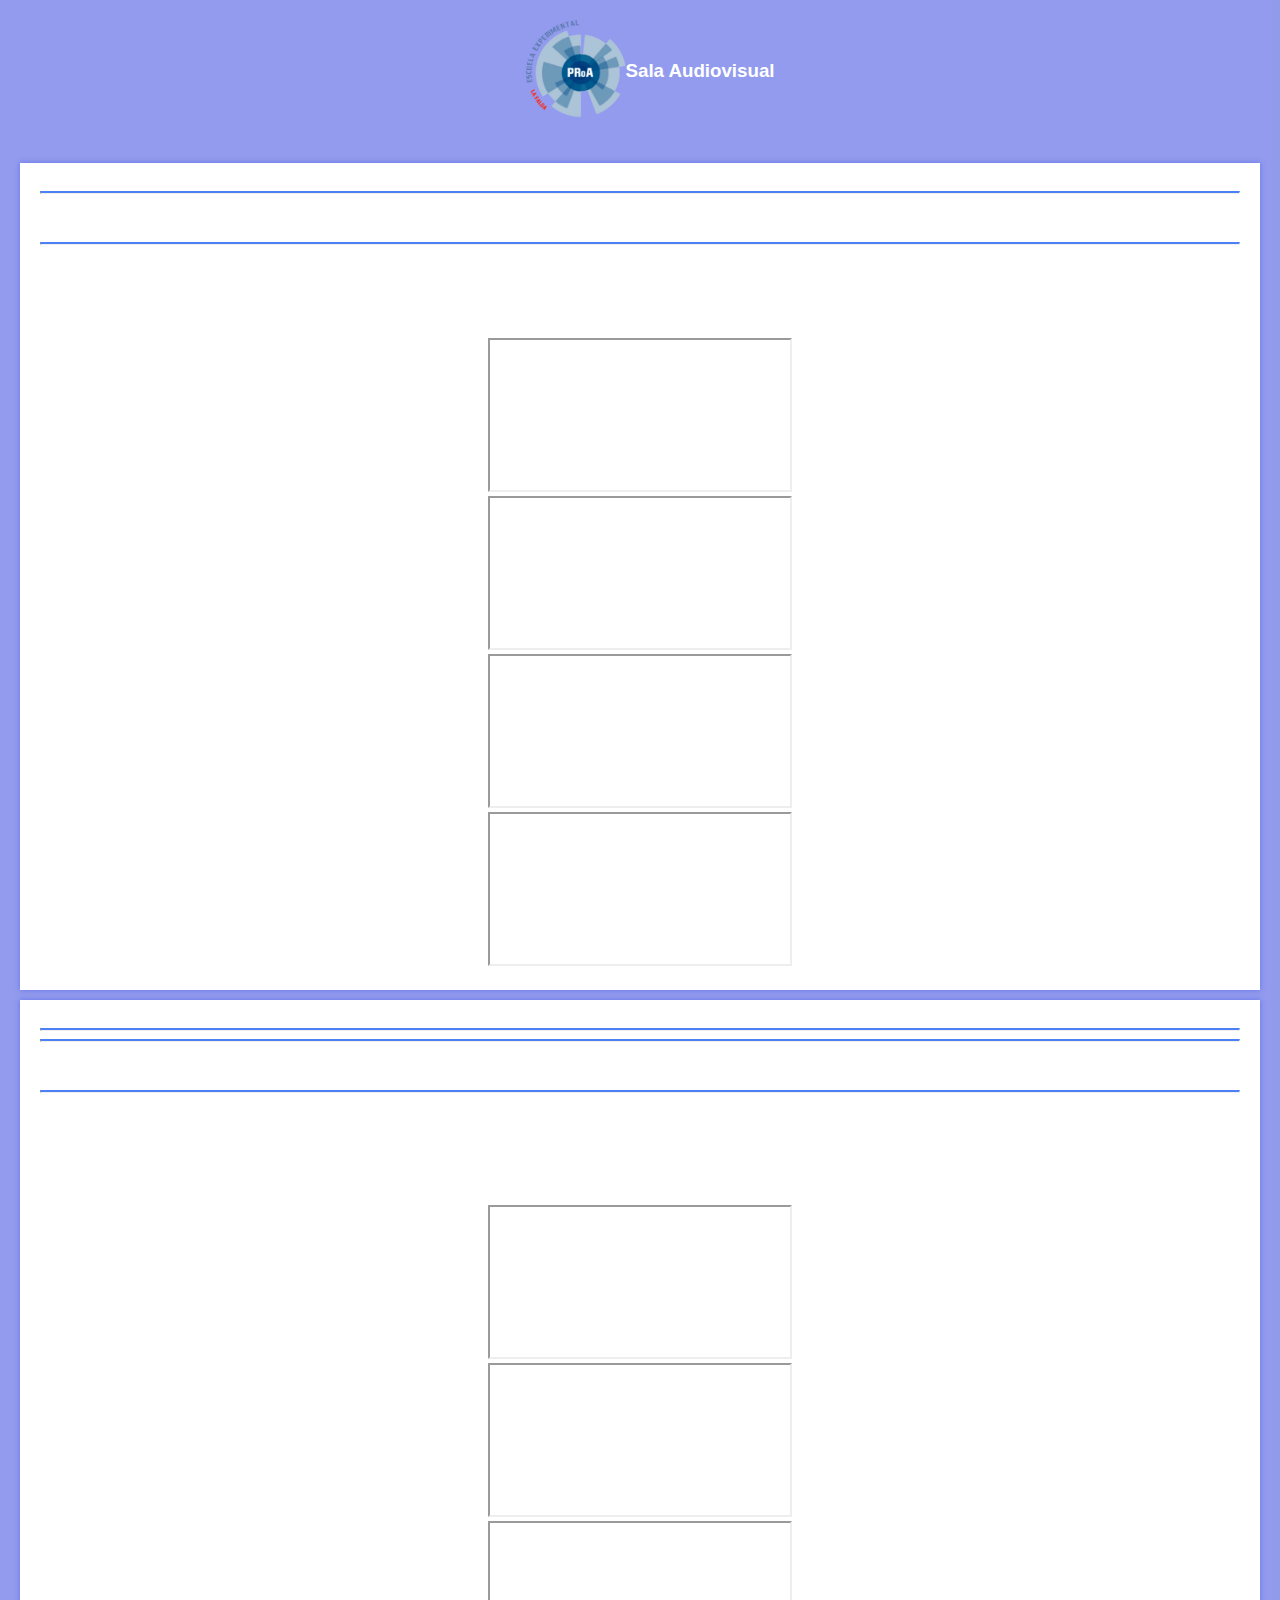
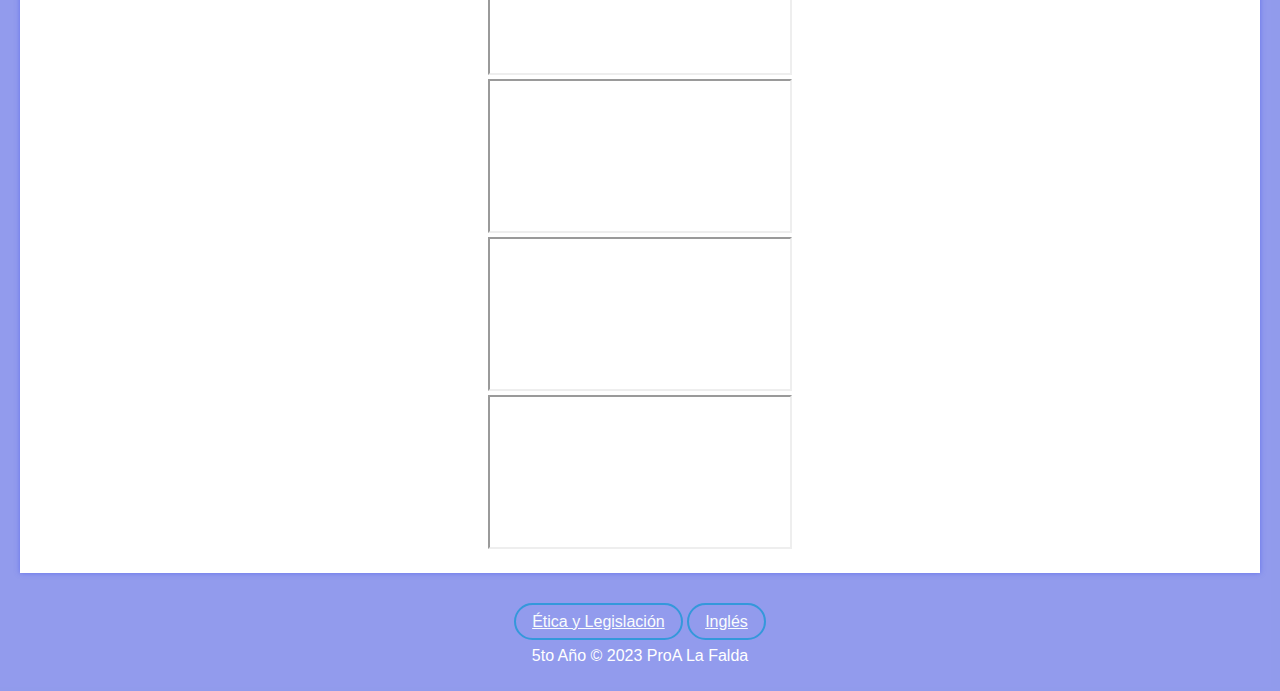
==== index.html @ 68b1794c "aaaaaaaaaaaaaaaaaaaa" ====
<!DOCTYPE html>
<html lang="es">
<head>
    <meta charset="UTF-8">
    <meta name="viewport" content="width=device-width, initial-scale=1.0">
    <title>Sitio AudioVisual - ProA</title>
    <link rel="stylesheet" href="style.css">
    <link href="https://cdn.jsdelivr.net/npm/bootstrap@5.3.1/dist/css/bootstrap.min.css" rel="stylesheet" integrity="sha384-4bw+/aepP/YC94hEpVNVgiZdgIC5+VKNBQNGCHeKRQN+PtmoHDEXuppvnDJzQIu9" crossorigin="anonymous">
</head>
<body>
    <header> 
        <div class="header-content"> 
            <div class="row"> 
                <div class="col"> 
                    <img src="logo.png" alt="Imagen" class="logo">   
                </div> 
            </div>

            <div class="row"></div> 
                 <div class="titulo" class="col"> 
                    <h3>Sala Audiovisual</h3> 
                 </div> 
         </div> 
    <main>
        <section id="ingles">
            <div class="row"></div>  
                  <div class="titulo" class="col">  
                     <hr class="dividor">
                     <h1>Ingles</h1>
                     <hr class="dividor">
                     <h3>Vlogs</h3>
                     <p>En en el espacio curricular de Ingles los estudiantes de 5to año tuvieron como actividad realizar un vlog de su día o alguna actividad que elijan</p>
                  </div> 
            <div class="row">
                <!--algunos links de los videos no funcionan-->
                <div class="embed-responsive embed-responsive-21by9">
                    <iframe class="embed-responsive-item" src="https://www.youtube.com/embed/g_Jj7idF-ls?si=q4HW2GDWxMR8LuSf"></iframe>
                </div>

                <div class="embed-responsive embed-responsive-21by9">
                    <iframe class="embed-responsive-item" src="https://drive.google.com/file/d/10kEDXm24oGOgSyENDwwpOeGND6wsUczl/preview"></iframe>
                </div>
                
                <div class="embed-responsive embed-responsive-21by9">
                    <iframe class="embed-responsive-item" src="https://www.youtube.com/embed/P56V-3ltZs0?si=mVPd-q5N4bGwTN52"></iframe>
                </div>
                
                <div class="embed-responsive embed-responsive-21by9">
                    <iframe class="embed-responsive-item" src="https://drive.google.com/file/d/1SDepd7z36ws0xYfOUFdtxWtGMDe6IPhp/preview"></iframe>
                </div>
            </div>
        </section>

        <section id="etica">
<div class="row"></div>  
                  <div class="titulo" class="col">  
                     <hr class="dividor">
                     <hr class="dividor">
                     <h1>Ética y Legislación</h1>
                     <hr class="dividor">
                     <h3>Derecho, Respeto y cuidado de la imagen </h3>
                     <p>En de Ética y Legislación, los estudiantes tuvieron que reliazar un video explicativo/informtivo sobre el uso, derecho y cuidado a la imagen</p>
            <div class="row">
                <br>
                <div class="embed-responsive embed-responsive-21by9">
                    <iframe class="embed-responsive-item" src="https://drive.google.com/file/d/1Plwo8hPHOnkXuCeAPjPpnCp13zDyP2Tc/preview"></iframe>
                </div>
                
                <div class="embed-responsive embed-responsive-21by9">
                    <iframe class="embed-responsive-item"src="https://www.youtube.com/embed/4h6DwOYyHdI?si=Osj__A1MqJaOV-bo"></iframe>
                </div>
                
                <div class="embed-responsive embed-responsive-21by9">
                    <iframe class="embed-responsive-item" src="https://www.youtube.com/embed/7M0lF3pZarQ?si=NAeDI9xkq3b3J6Rg"></iframe>
                </div>
                
                <div class="embed-responsive embed-responsive-21by9">
                    <iframe class="embed-responsive-item" src="https://drive.google.com/file/d/1cbVTNW3_i8PqZilZyfsYTFY_N-S2affc/preview"></iframe>
                </div>
                
                <div class="embed-responsive embed-responsive-21by9">
                    <iframe class="embed-responsive-item" src="https://drive.google.com/file/d/15ED9IQYUO_EpqTTK-eSK7vtn6fs7dcQ3/preview"></iframe>
                </div>
                
                <div class="embed-responsive embed-responsive-21by9">
                    <iframe class="embed-responsive-item" src="https://drive.google.com/file/d/1WH-Wo4AbQU8kQDTL4y6x22BU8Mjx0lcB/view?usp=sharing"></iframe>  
                </div>
            </div>
        </section>
    </main>

    <footer>
        <div class="content">
            <div class=>
                <a class="button" href="#etica" class="btn-volver">Ética y Legislación</a>
                <a class="button" href="#ingles" class="btn-volver">Inglés</a>
                <br>
                <div class="copyright">
                    <p> 5to Año <span>&copy;</span> 2023 ProA La Falda</p>
                </div>
            </div>
        </div>
    </footer>
</body>
</html>
---- style.css ----
body {
    font-family: Arial, sans-serif;
    margin: 0;
    padding: 0;
    background-color: #f0f0f0;
}

header {
    background-color: rgba(56, 74, 233, 0.514);
    color: #fff;
    text-align: center;
    padding: 0;
}

.header-content {
    display: flex;
    align-items: center;
    justify-content: center;
    padding: 20px;
}

header img {
    width: 100px;
    margin-left: 20px;
}

header h1 {
    text-align: center;
    line-height: 1;
    margin: 0;
}

.dividor {
    border-top: 2px solid #4b81f5;
}

main {
    padding: 20px;
}

section {
    background-color: rgb(255, 255, 255);
    padding: 20px;
    margin-bottom: 10px;
    box-shadow: 0px 0px 5px rgba(56, 74, 233, 0.514);
}

h2 {
    color: #333;
}

.video {
    margin-bottom: 20px;
}

.button-container {
    display: flex;
    flex-wrap: wrap;
    justify-content: center;
    gap: 10px;
}

.button {
    background-color: transparent;
    border: 2px solid #3498db;
    color: #f9fcfd;
    padding: 8px 16px;
    border-radius: 25px;
    font-family: Arial, Helvetica, sans-serif;
    cursor: pointer;
    transition: background-color 0.3s ease, color 0.3s ease, border-color 0.3s ease;
}

.button:hover {
    background-color: #3498db;
    color: #fff;
    border-color: #3498db;
}

.copyright {
    text-align: center;
    margin-top: 10px;
}

footer {
    text-align: center;
    color: #fff;
    padding: 10px 0;
}
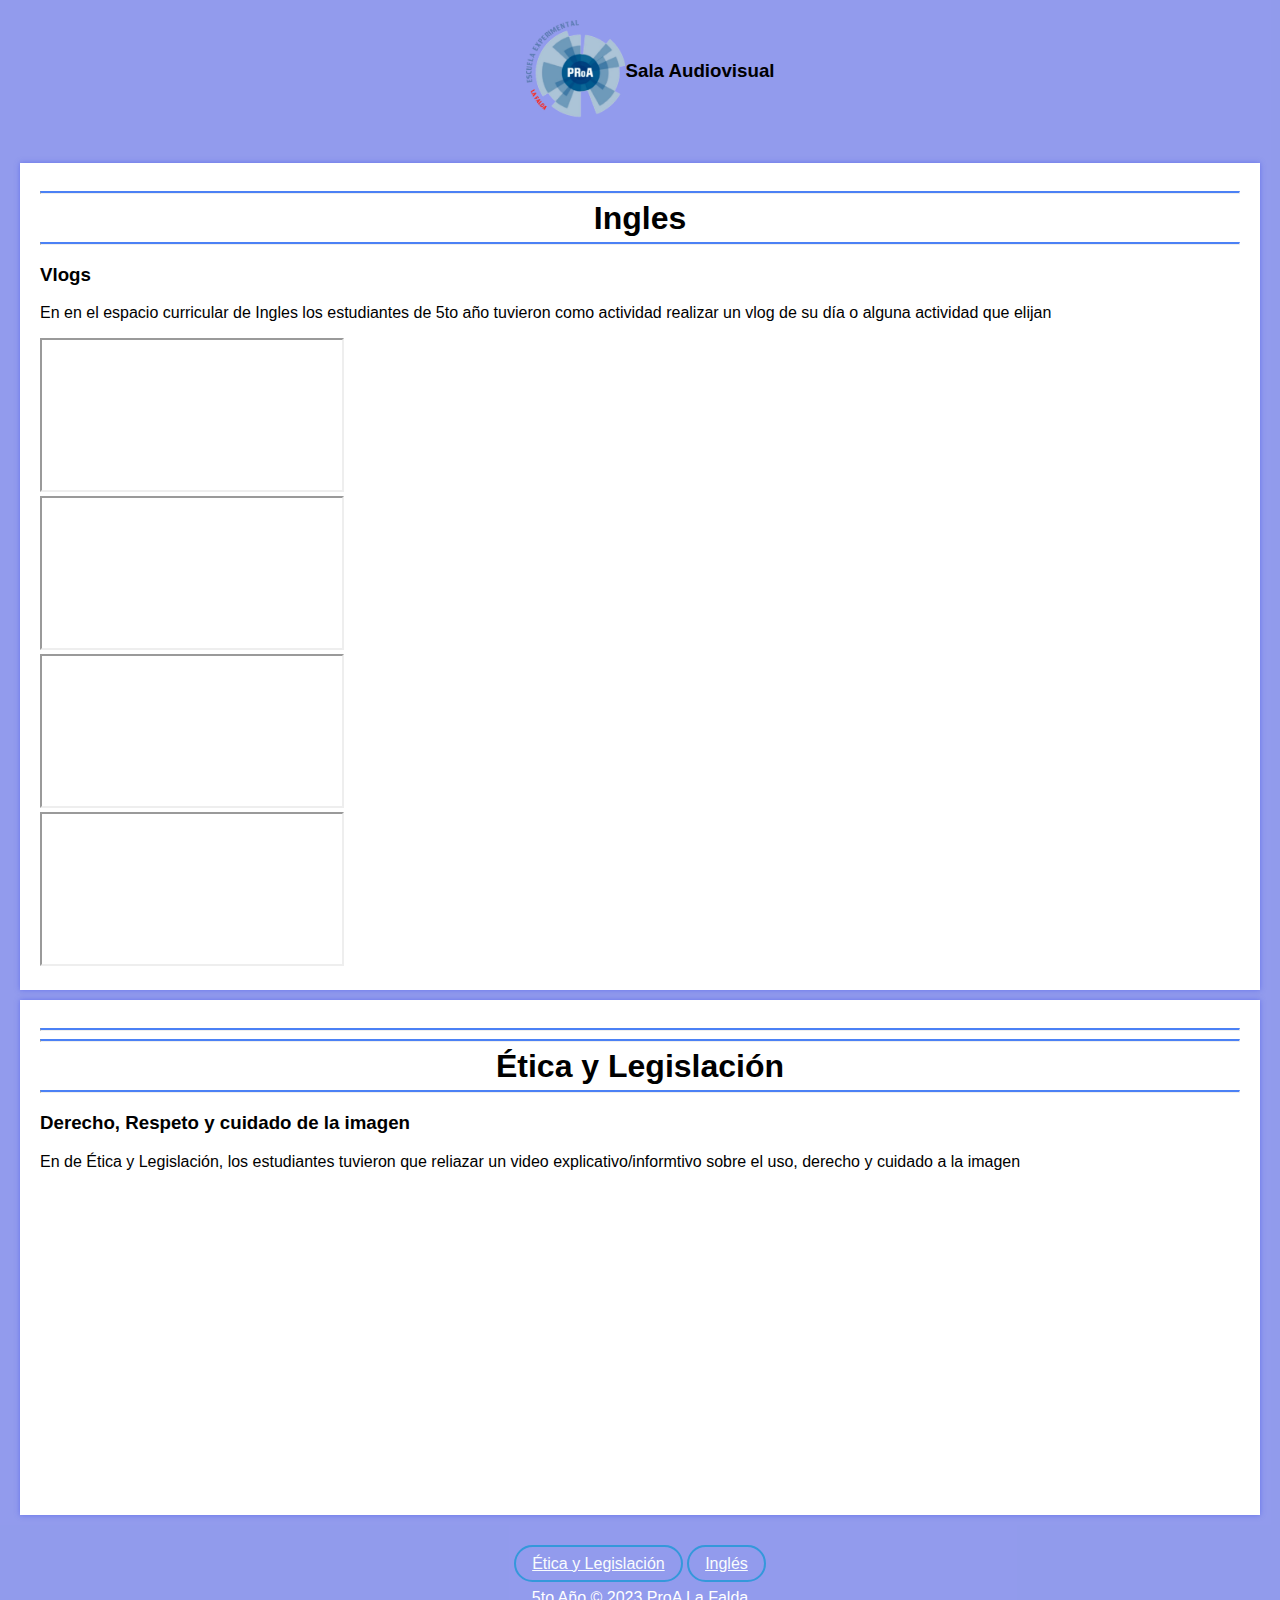
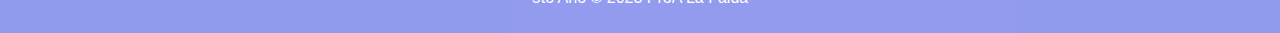
==== commit 5f5c9b5f: "q" ====
--- a/index.html
+++ b/index.html
@@ -24,13 +24,12 @@
     <main>
         <section id="ingles">
             <div class="row"></div>  
-                  <div class="titulo" class="col">  
                      <hr class="dividor">
                      <h1>Ingles</h1>
                      <hr class="dividor">
                      <h3>Vlogs</h3>
                      <p>En en el espacio curricular de Ingles los estudiantes de 5to año tuvieron como actividad realizar un vlog de su día o alguna actividad que elijan</p>
-                  </div> 
+                  
             <div class="row">
                 <!--algunos links de los videos no funcionan-->
                 <div class="embed-responsive embed-responsive-21by9">
@@ -52,40 +51,20 @@
         </section>
 
         <section id="etica">
-<div class="row"></div>  
-                  <div class="titulo" class="col">  
-                     <hr class="dividor">
-                     <hr class="dividor">
-                     <h1>Ética y Legislación</h1>
-                     <hr class="dividor">
-                     <h3>Derecho, Respeto y cuidado de la imagen </h3>
-                     <p>En de Ética y Legislación, los estudiantes tuvieron que reliazar un video explicativo/informtivo sobre el uso, derecho y cuidado a la imagen</p>
-            <div class="row">
-                <br>
-                <div class="embed-responsive embed-responsive-21by9">
-                    <iframe class="embed-responsive-item" src="https://drive.google.com/file/d/1Plwo8hPHOnkXuCeAPjPpnCp13zDyP2Tc/preview"></iframe>
+             <div class="row"></div>    
+                <hr class="dividor">
+                <hr class="dividor">
+                <h1>Ética y Legislación</h1>
+                <hr class="dividor">
+                <h3>Derecho, Respeto y cuidado de la imagen </h3>
+                <p>En de Ética y Legislación, los estudiantes tuvieron que reliazar un video explicativo/informtivo sobre el uso, derecho y cuidado a la imagen</p>
+                <div class="row">
+                     <video src="https://www.youtube.com/embed/g_Jj7idF-ls?si=q4HW2GDWxMR8LuSf" class="object-fit-contain" autoplay></video>
+                     <video src="https://drive.google.com/file/d/10kEDXm24oGOgSyENDwwpOeGND6wsUczl/preview" class="object-fit-cover" autoplay></video>
+                     <video src="https://drive.google.com/file/d/10kEDXm24oGOgSyENDwwpOeGND6wsUczl/preview" class="object-fit-fill" autoplay></video>
+                     <video src="https://www.youtube.com/embed/P56V-3ltZs0?si=mVPd-q5N4bGwTN52" class="object-fit-scale" autoplay></video>
+                     <video src="https://drive.google.com/file/d/1SDepd7z36ws0xYfOUFdtxWtGMDe6IPhp/preview" class="object-fit-none" autoplay></video>
                 </div>
-                
-                <div class="embed-responsive embed-responsive-21by9">
-                    <iframe class="embed-responsive-item"src="https://www.youtube.com/embed/4h6DwOYyHdI?si=Osj__A1MqJaOV-bo"></iframe>
-                </div>
-                
-                <div class="embed-responsive embed-responsive-21by9">
-                    <iframe class="embed-responsive-item" src="https://www.youtube.com/embed/7M0lF3pZarQ?si=NAeDI9xkq3b3J6Rg"></iframe>
-                </div>
-                
-                <div class="embed-responsive embed-responsive-21by9">
-                    <iframe class="embed-responsive-item" src="https://drive.google.com/file/d/1cbVTNW3_i8PqZilZyfsYTFY_N-S2affc/preview"></iframe>
-                </div>
-                
-                <div class="embed-responsive embed-responsive-21by9">
-                    <iframe class="embed-responsive-item" src="https://drive.google.com/file/d/15ED9IQYUO_EpqTTK-eSK7vtn6fs7dcQ3/preview"></iframe>
-                </div>
-                
-                <div class="embed-responsive embed-responsive-21by9">
-                    <iframe class="embed-responsive-item" src="https://drive.google.com/file/d/1WH-Wo4AbQU8kQDTL4y6x22BU8Mjx0lcB/view?usp=sharing"></iframe>  
-                </div>
-            </div>
         </section>
     </main>
 
--- a/style.css
+++ b/style.css
@@ -8,8 +8,7 @@
 
 header {
     background-color: rgba(56, 74, 233, 0.514);
-    color: #fff;
-    text-align: center;
+    color: rgb(0, 0, 0);
     padding: 0;
 }
 
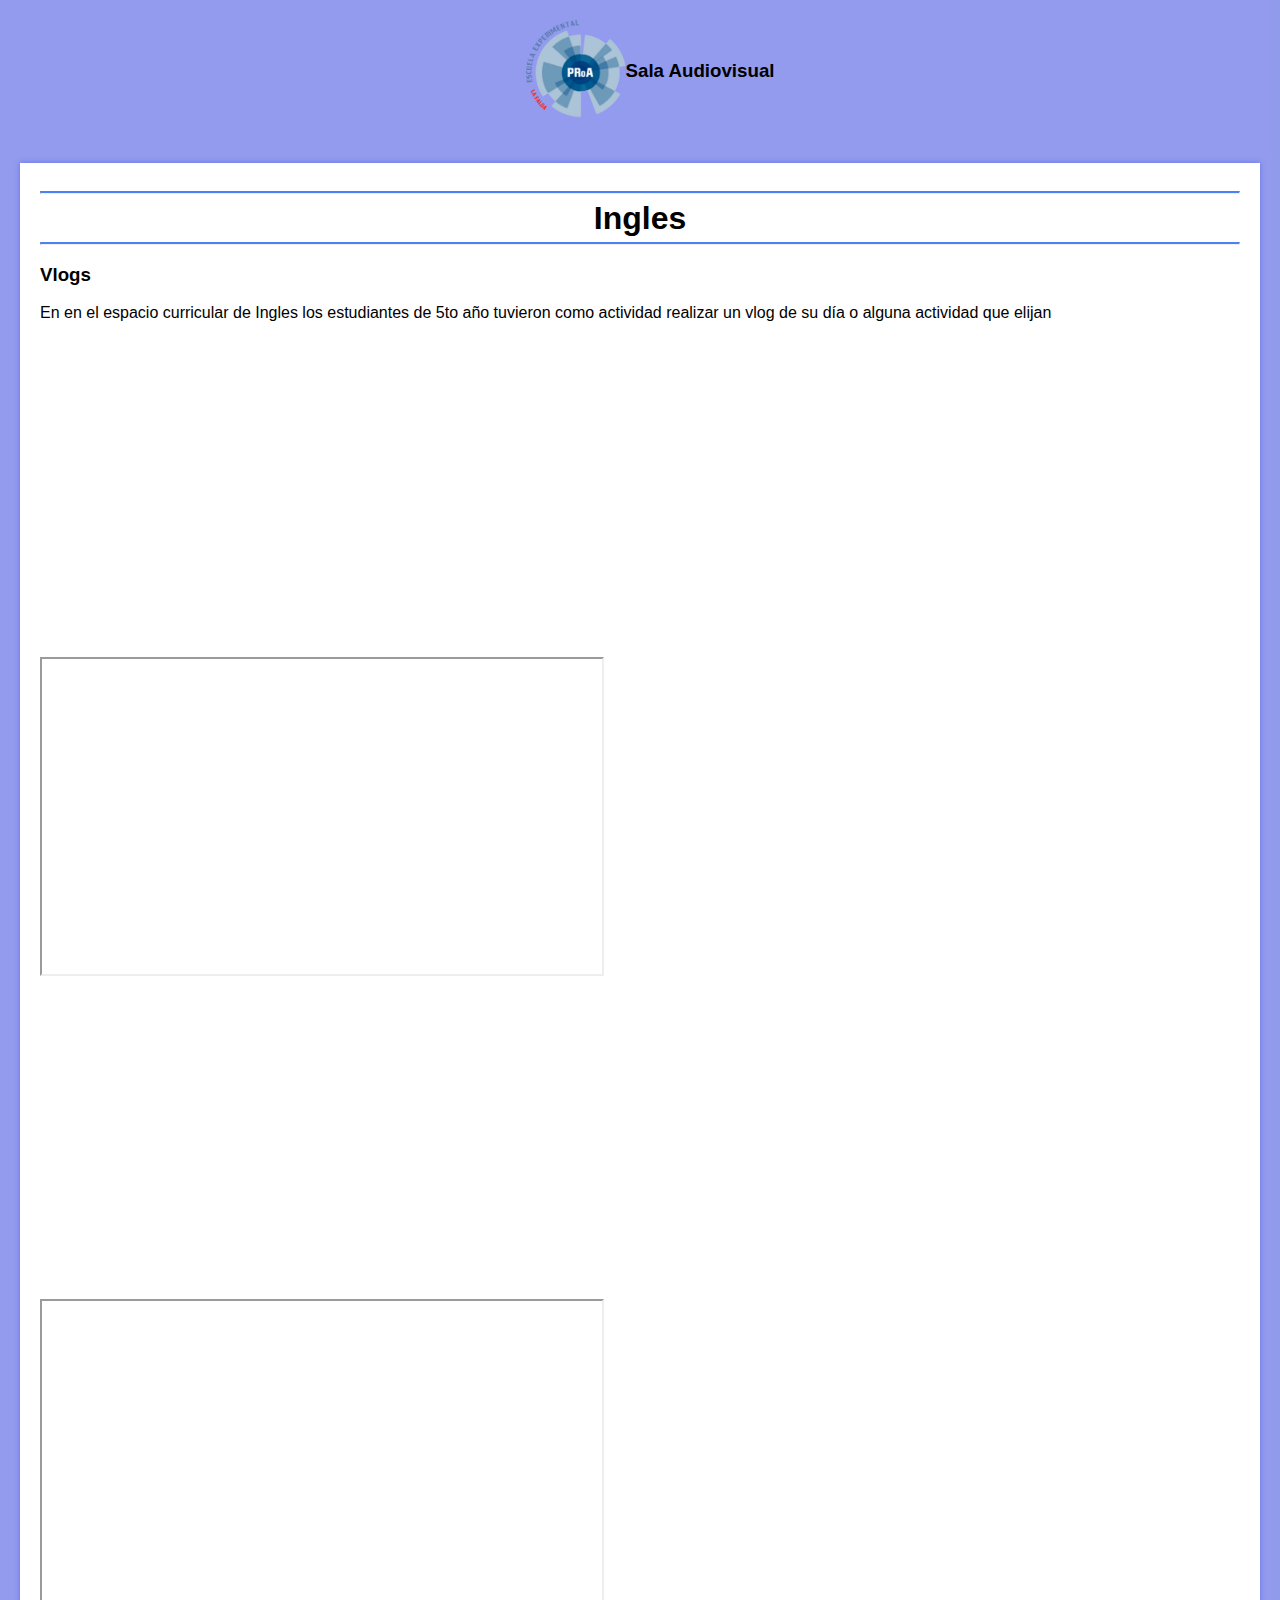
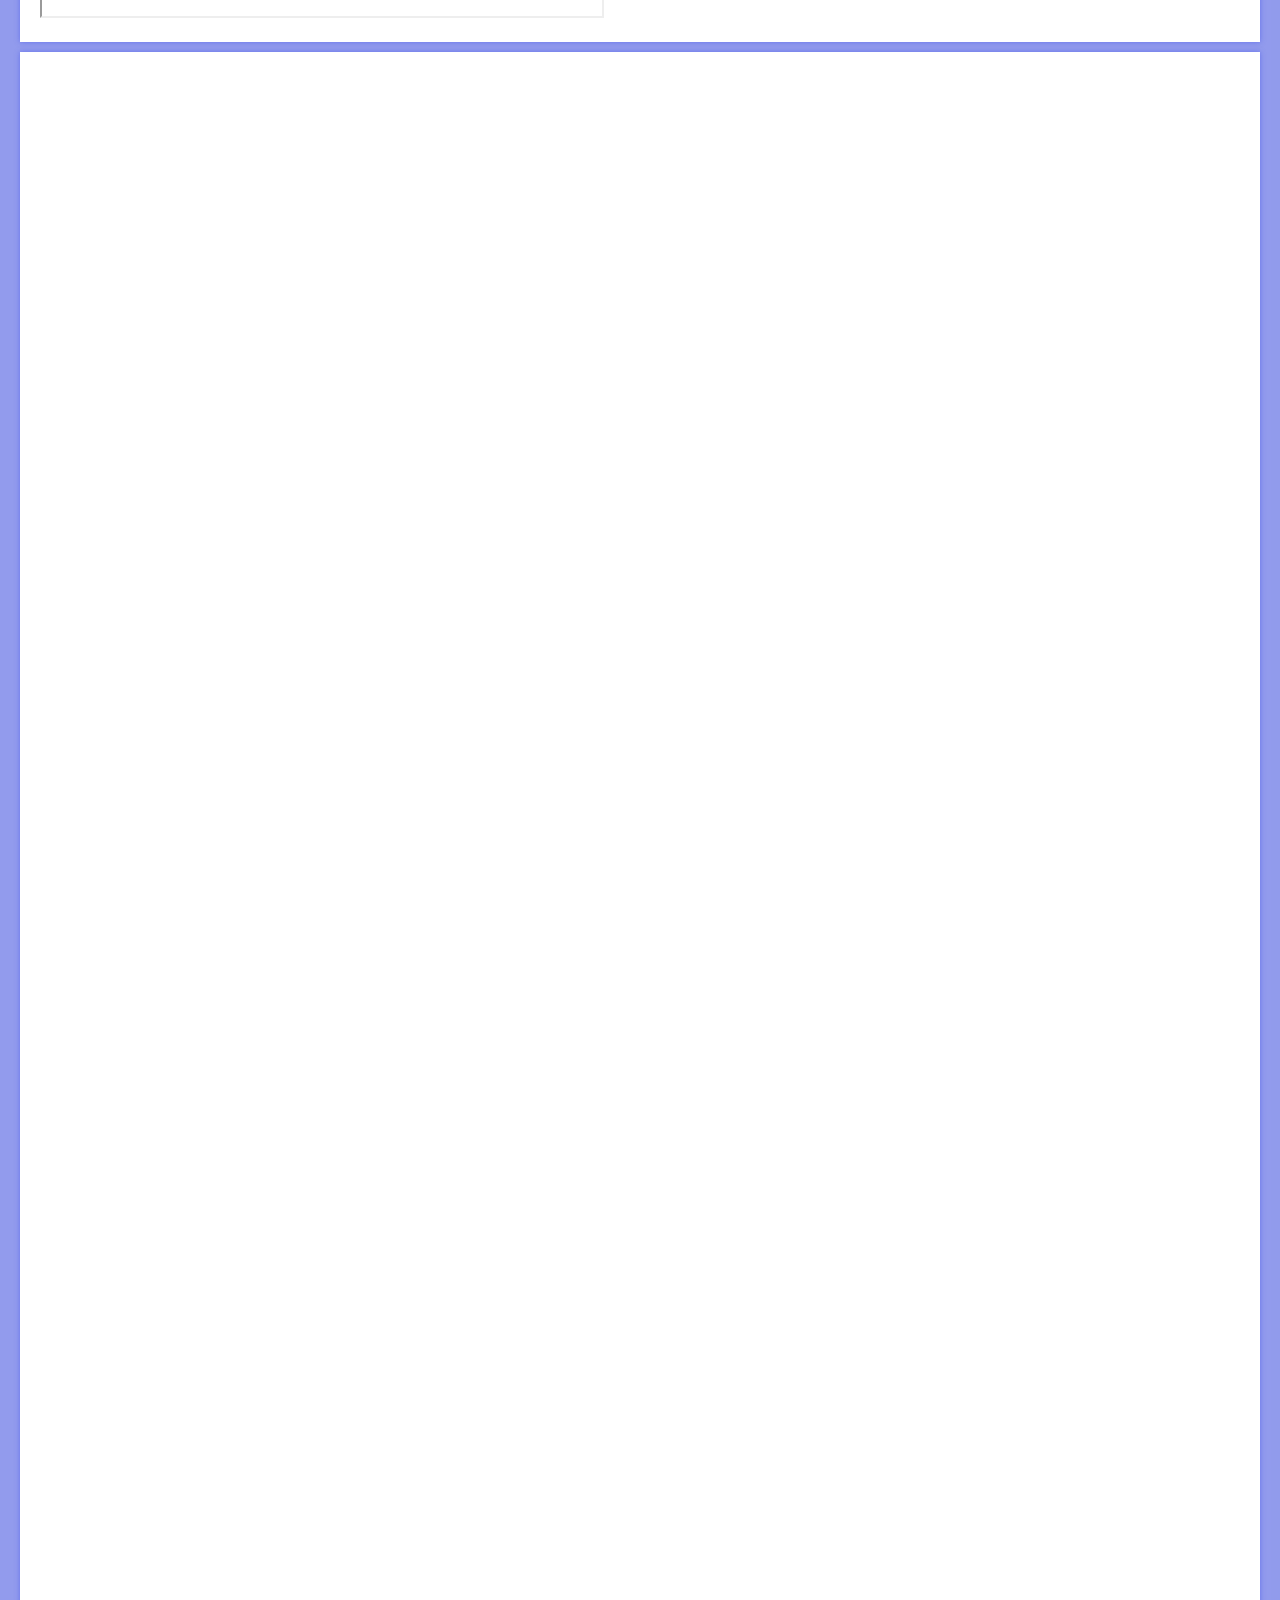
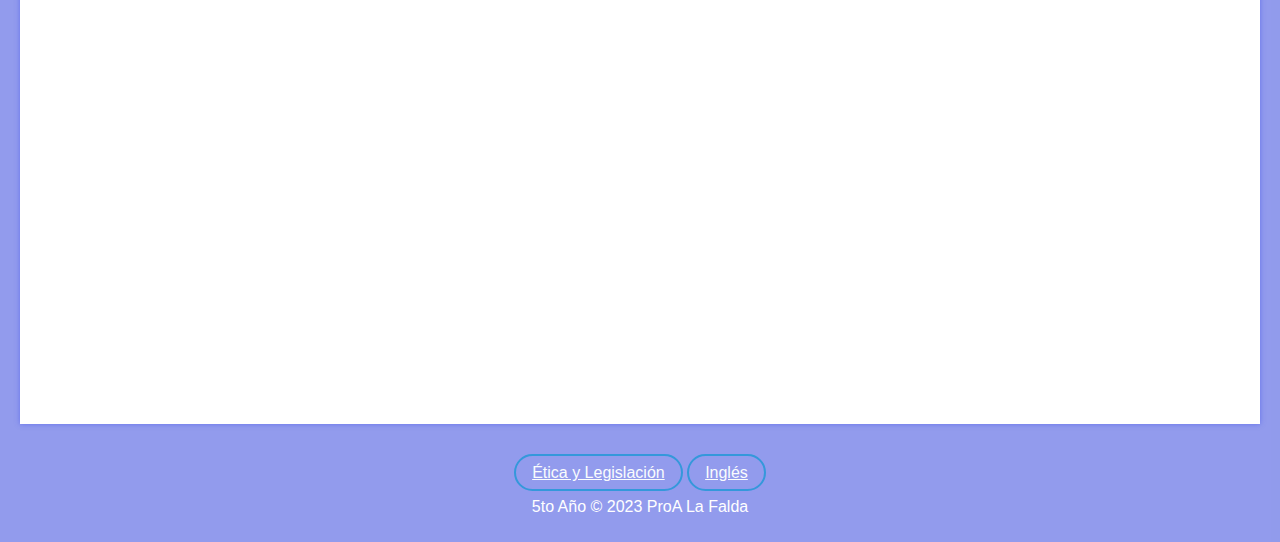
==== commit f44b3332: "ja" ====
--- a/index.html
+++ b/index.html
@@ -32,39 +32,51 @@
                   
             <div class="row">
                 <!--algunos links de los videos no funcionan-->
-                <div class="embed-responsive embed-responsive-21by9">
-                    <iframe class="embed-responsive-item" src="https://www.youtube.com/embed/g_Jj7idF-ls?si=q4HW2GDWxMR8LuSf"></iframe>
+                <div class="col-md-6">
+                    <iframe width="560" height="315" src="https://www.youtube.com/embed/g_Jj7idF-ls?si=q4HW2GDWxMR8LuSf" title="YouTube video player" frameborder="0" allow="accelerometer; autoplay; clipboard-write; encrypted-media; gyroscope; picture-in-picture; web-share" allowfullscreen></iframe>
                 </div>
 
-                <div class="embed-responsive embed-responsive-21by9">
-                    <iframe class="embed-responsive-item" src="https://drive.google.com/file/d/10kEDXm24oGOgSyENDwwpOeGND6wsUczl/preview"></iframe>
+                <div class="col-md-6">
+                    <iframe src="https://drive.google.com/file/d/10kEDXm24oGOgSyENDwwpOeGND6wsUczl/preview" width="560" height="315" allow="autoplay"></iframe>
                 </div>
-                
-                <div class="embed-responsive embed-responsive-21by9">
-                    <iframe class="embed-responsive-item" src="https://www.youtube.com/embed/P56V-3ltZs0?si=mVPd-q5N4bGwTN52"></iframe>
+
+                <div class="col-md-6">
+                    <iframe width="560" height="315" src="https://www.youtube.com/embed/P56V-3ltZs0?si=mVPd-q5N4bGwTN52" title="YouTube video player" frameborder="0" allow="accelerometer; autoplay; clipboard-write; encrypted-media; gyroscope; picture-in-picture; web-share" allowfullscreen></iframe>
                 </div>
-                
-                <div class="embed-responsive embed-responsive-21by9">
-                    <iframe class="embed-responsive-item" src="https://drive.google.com/file/d/1SDepd7z36ws0xYfOUFdtxWtGMDe6IPhp/preview"></iframe>
+
+                <div class="col-md-6">
+                    <iframe src="https://drive.google.com/file/d/1SDepd7z36ws0xYfOUFdtxWtGMDe6IPhp/preview" width="560" height="315" allow="autoplay"></iframe>
                 </div>
             </div>
         </section>
 
         <section id="etica">
-             <div class="row"></div>    
-                <hr class="dividor">
-                <hr class="dividor">
-                <h1>Ética y Legislación</h1>
-                <hr class="dividor">
-                <h3>Derecho, Respeto y cuidado de la imagen </h3>
-                <p>En de Ética y Legislación, los estudiantes tuvieron que reliazar un video explicativo/informtivo sobre el uso, derecho y cuidado a la imagen</p>
-                <div class="row">
-                     <video src="https://www.youtube.com/embed/g_Jj7idF-ls?si=q4HW2GDWxMR8LuSf" class="object-fit-contain" autoplay></video>
-                     <video src="https://drive.google.com/file/d/10kEDXm24oGOgSyENDwwpOeGND6wsUczl/preview" class="object-fit-cover" autoplay></video>
-                     <video src="https://drive.google.com/file/d/10kEDXm24oGOgSyENDwwpOeGND6wsUczl/preview" class="object-fit-fill" autoplay></video>
-                     <video src="https://www.youtube.com/embed/P56V-3ltZs0?si=mVPd-q5N4bGwTN52" class="object-fit-scale" autoplay></video>
-                     <video src="https://drive.google.com/file/d/1SDepd7z36ws0xYfOUFdtxWtGMDe6IPhp/preview" class="object-fit-none" autoplay></video>
+            <div class="row">
+                <br>
+                <div class="col-md-6">
+                    <iframe width="560" height="315" src="https://drive.google.com/file/d/1Plwo8hPHOnkXuCeAPjPpnCp13zDyP2Tc/preview" frameborder="0" allowfullscreen></iframe>
                 </div>
+
+                <div class="col-md-6">
+                    <iframe width="560" height="315" src="https://www.youtube.com/embed/4h6DwOYyHdI?si=Osj__A1MqJaOV-bo" frameborder="0" allowfullscreen></iframe>
+                </div>
+
+                <div class="col-md-6">
+                    <iframe width="560" height="315" src="https://www.youtube.com/embed/7M0lF3pZarQ?si=NAeDI9xkq3b3J6Rg" frameborder="0" allowfullscreen></iframe>
+                </div>
+
+                <div class="col-md-6">
+                    <iframe width="560" height="315" src="https://drive.google.com/file/d/1cbVTNW3_i8PqZilZyfsYTFY_N-S2affc/preview" frameborder="0" allowfullscreen></iframe>
+                </div>
+
+                <div class="col-md-6">
+                    <iframe width="560" height="315" src="https://drive.google.com/file/d/15ED9IQYUO_EpqTTK-eSK7vtn6fs7dcQ3/preview" frameborder="0" allowfullscreen></iframe>
+                </div>
+
+                <div class="col-md-6">
+                    <iframe width="560" height="315" src="https://drive.google.com/file/d/1WH-Wo4AbQU8kQDTL4y6x22BU8Mjx0lcB/view?usp=sharing" frameborder="0" allowfullscreen></iframe>  
+                </div>
+            </div>
         </section>
     </main>
 
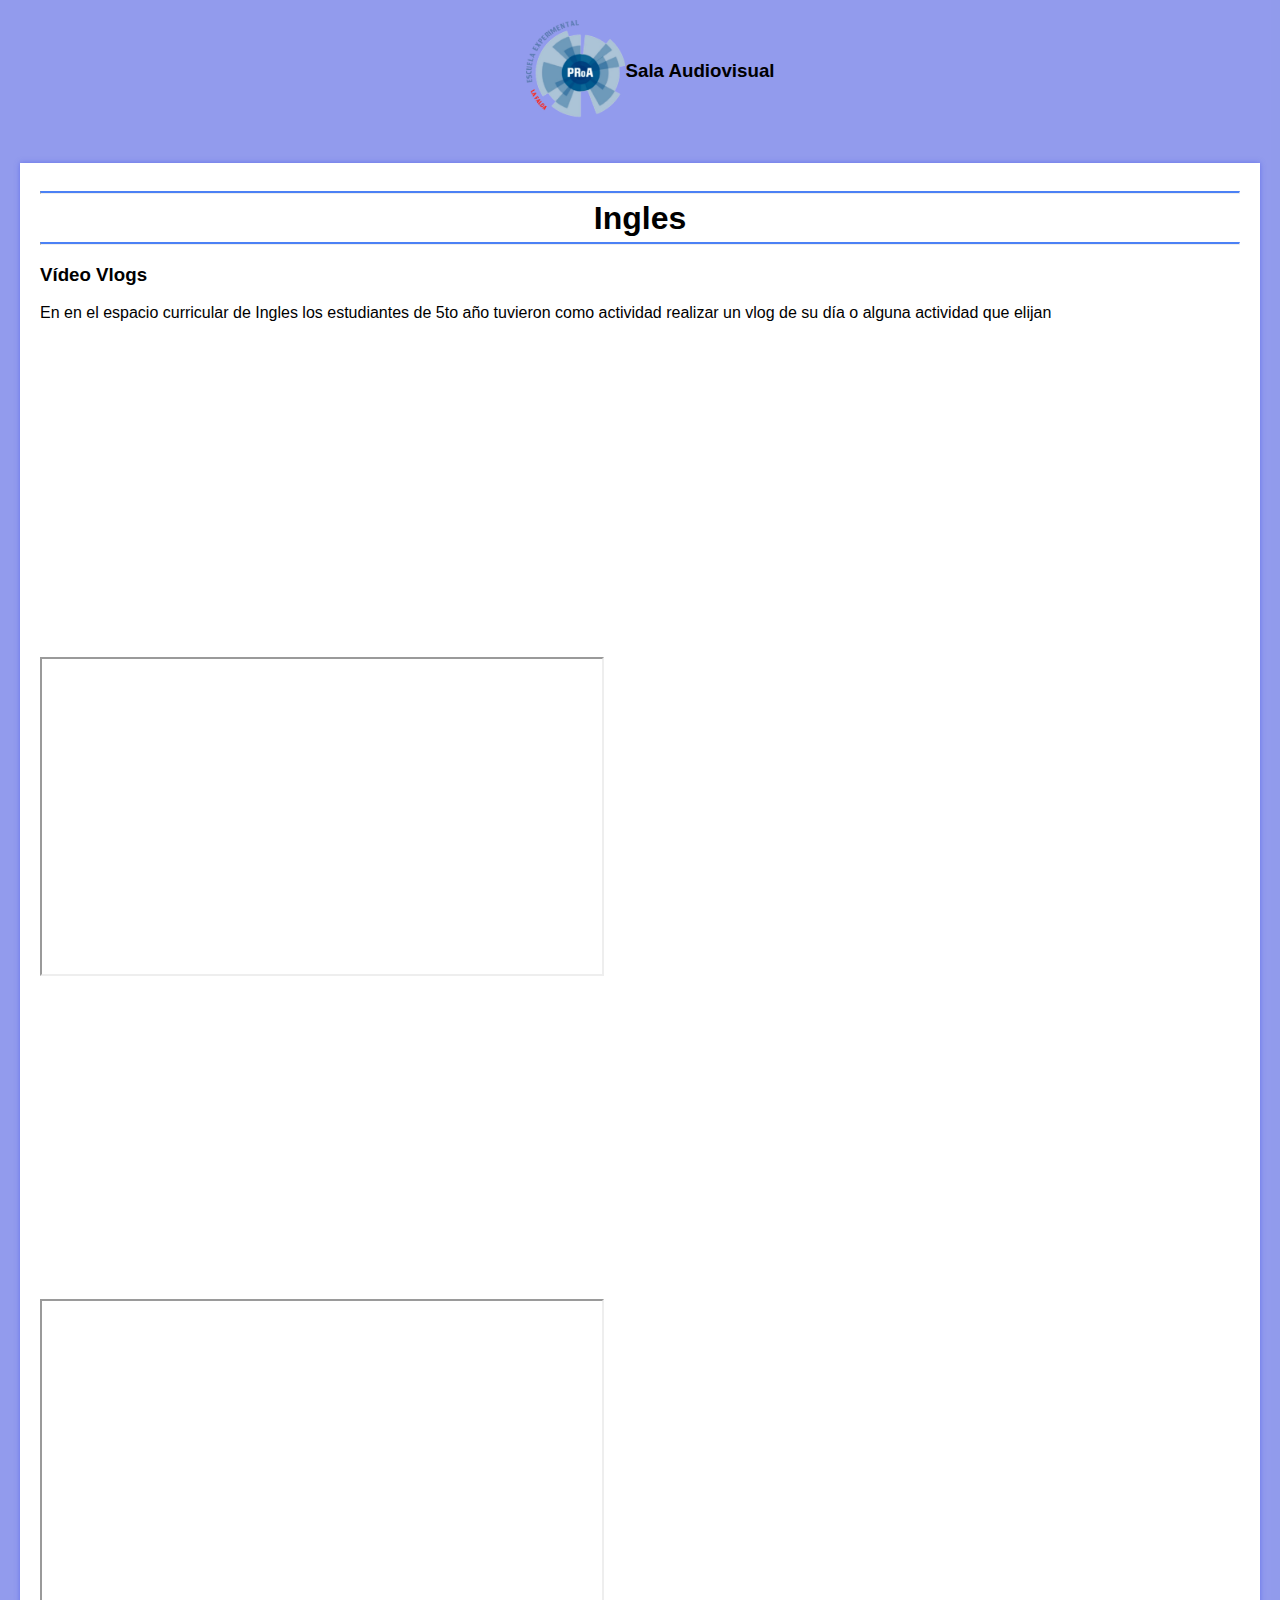
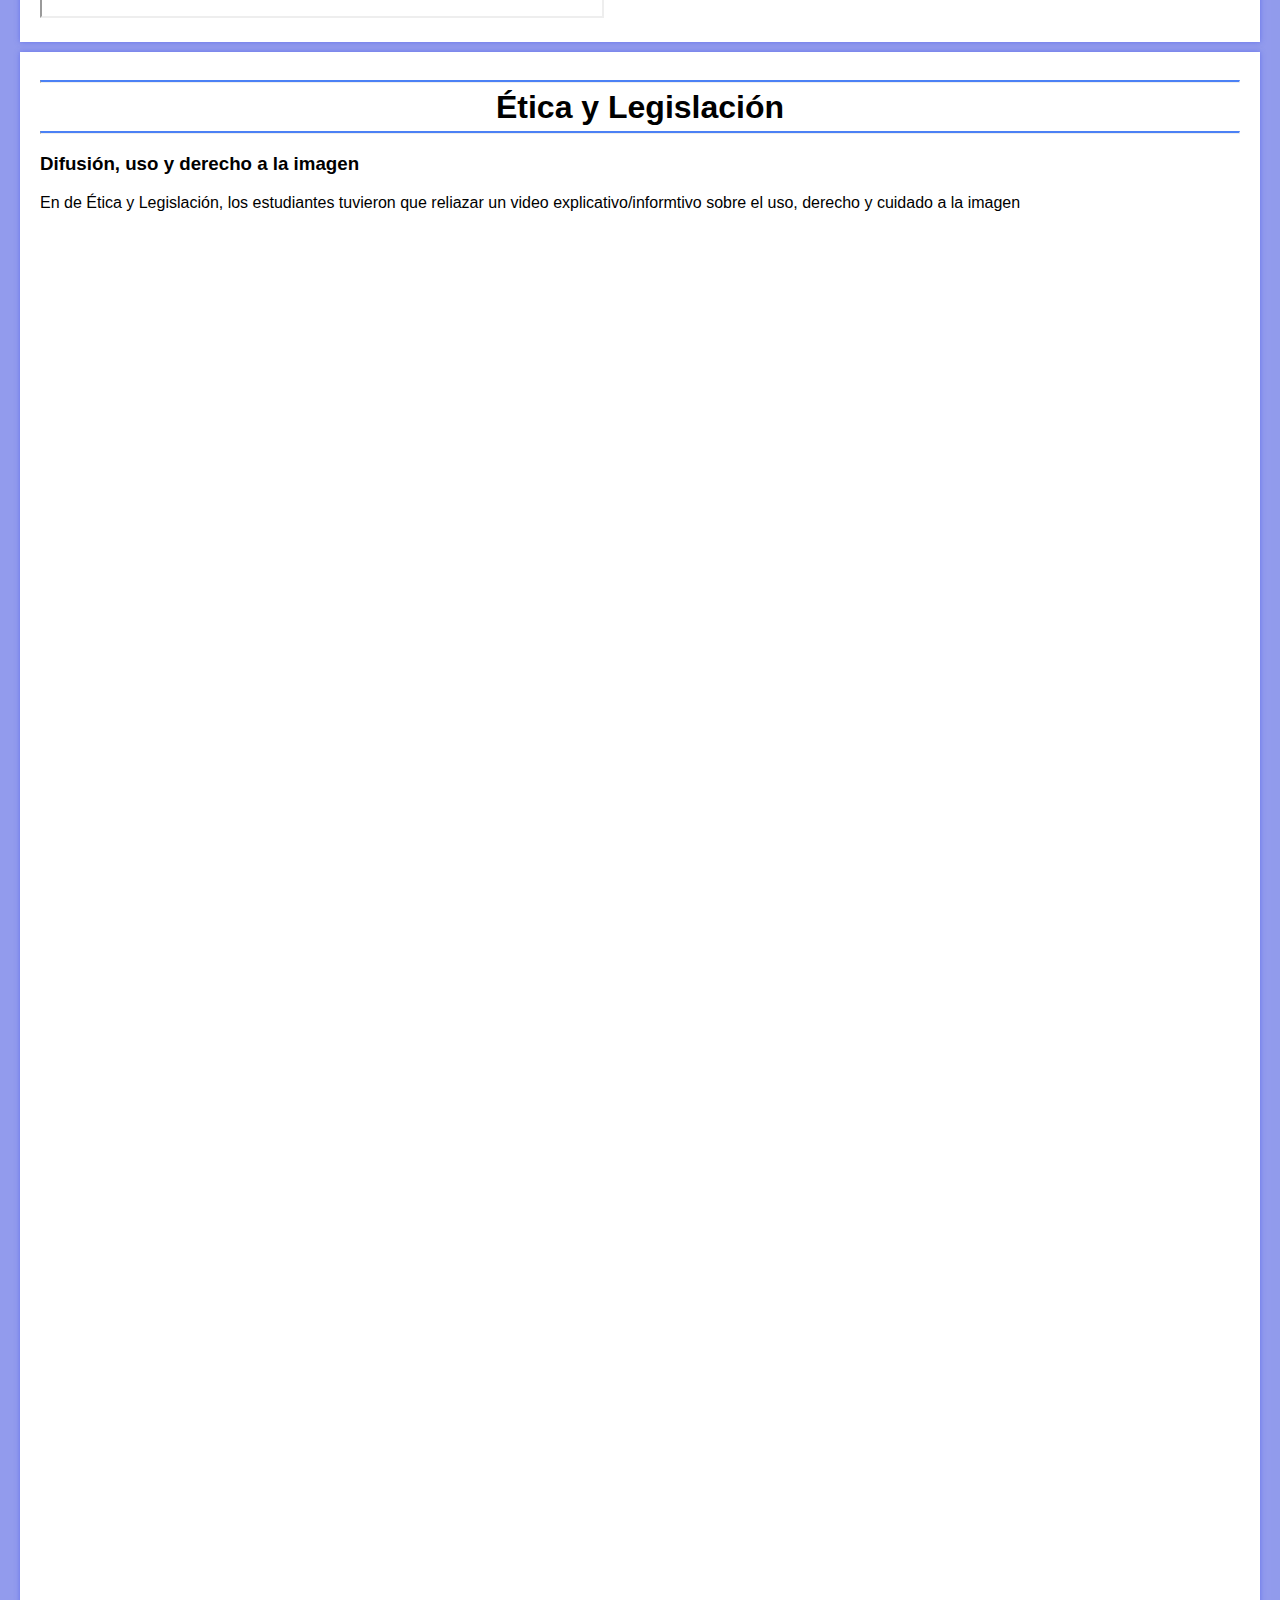
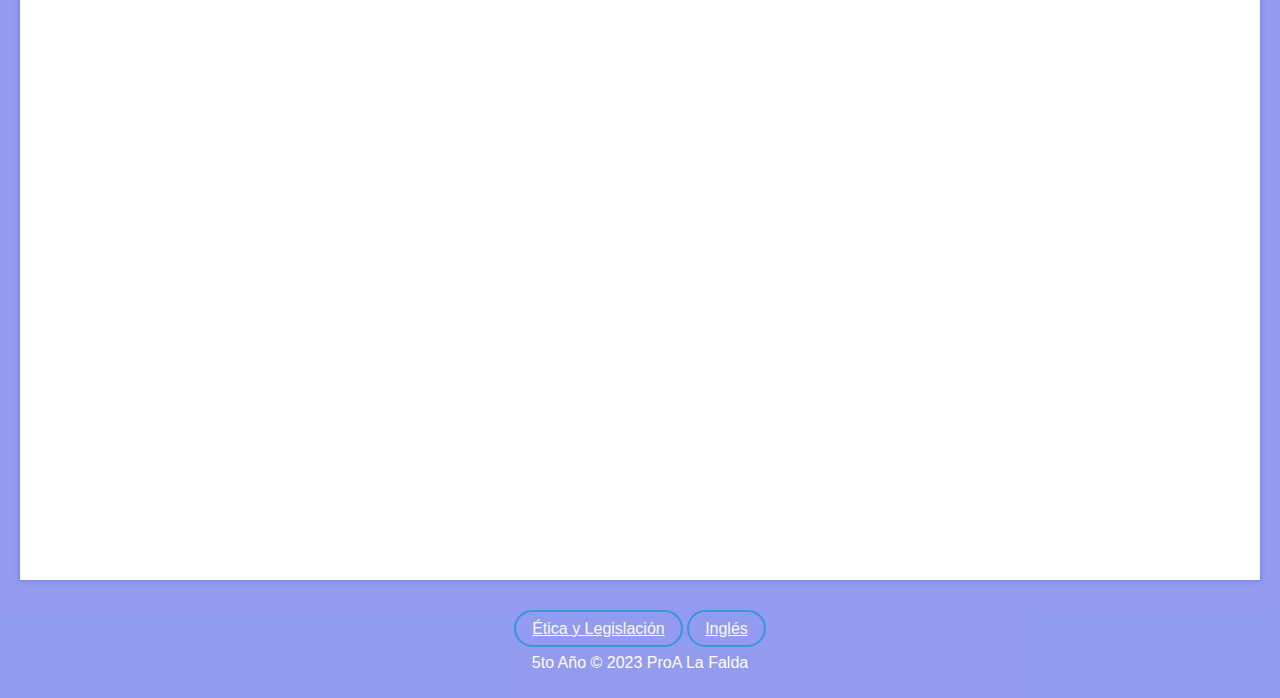
==== commit 33951317: "me olvide lo de etica >:C" ====
--- a/index.html
+++ b/index.html
@@ -27,7 +27,7 @@
                      <hr class="dividor">
                      <h1>Ingles</h1>
                      <hr class="dividor">
-                     <h3>Vlogs</h3>
+                     <h3>Vídeo Vlogs</h3>
                      <p>En en el espacio curricular de Ingles los estudiantes de 5to año tuvieron como actividad realizar un vlog de su día o alguna actividad que elijan</p>
                   
             <div class="row">
@@ -51,6 +51,12 @@
         </section>
 
         <section id="etica">
+            <div class="row"></div>
+                     <hr class="dividor">
+                     <h1>Ética y Legislación</h1>
+                     <hr class="dividor">
+                     <h3>Difusión, uso y derecho a la imagen</h3>
+                <p>En de Ética y Legislación, los estudiantes tuvieron que reliazar un video explicativo/informtivo sobre el uso, derecho y cuidado a la imagen</p>
             <div class="row">
                 <br>
                 <div class="col-md-6">
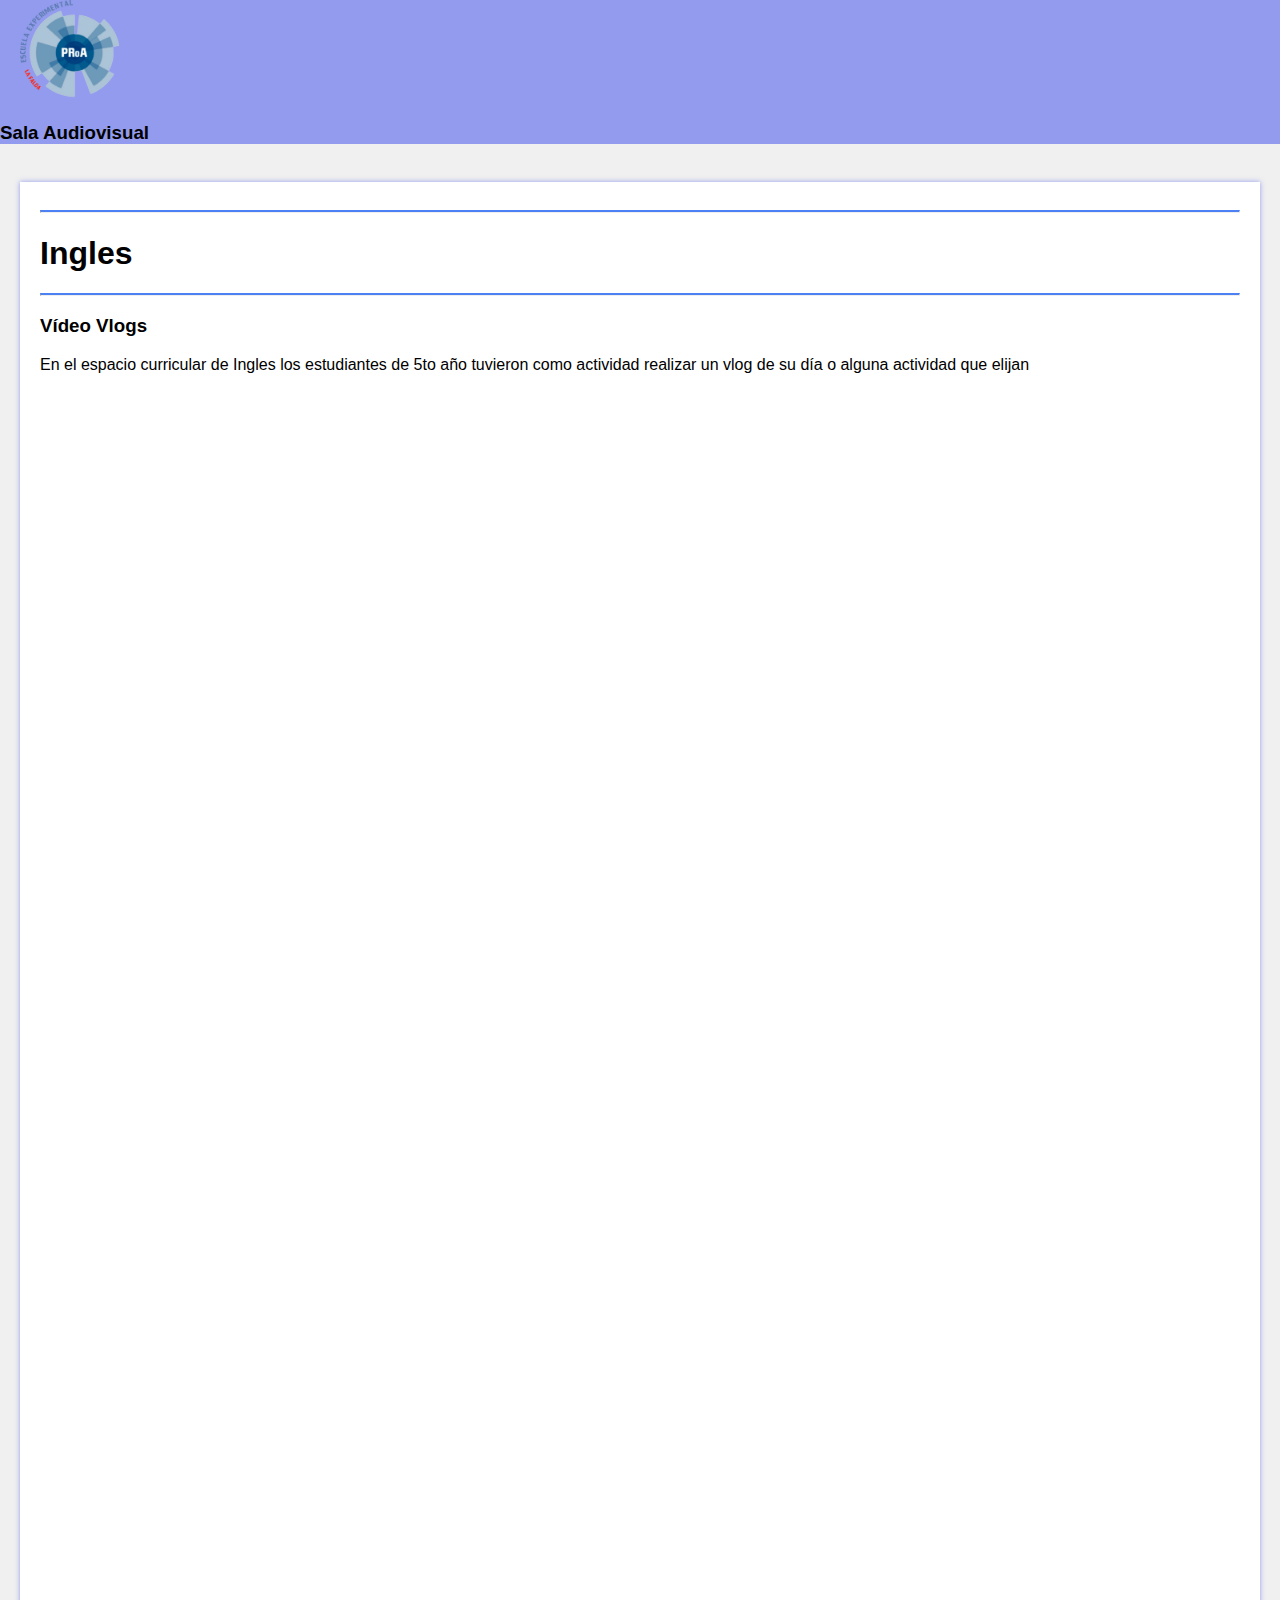
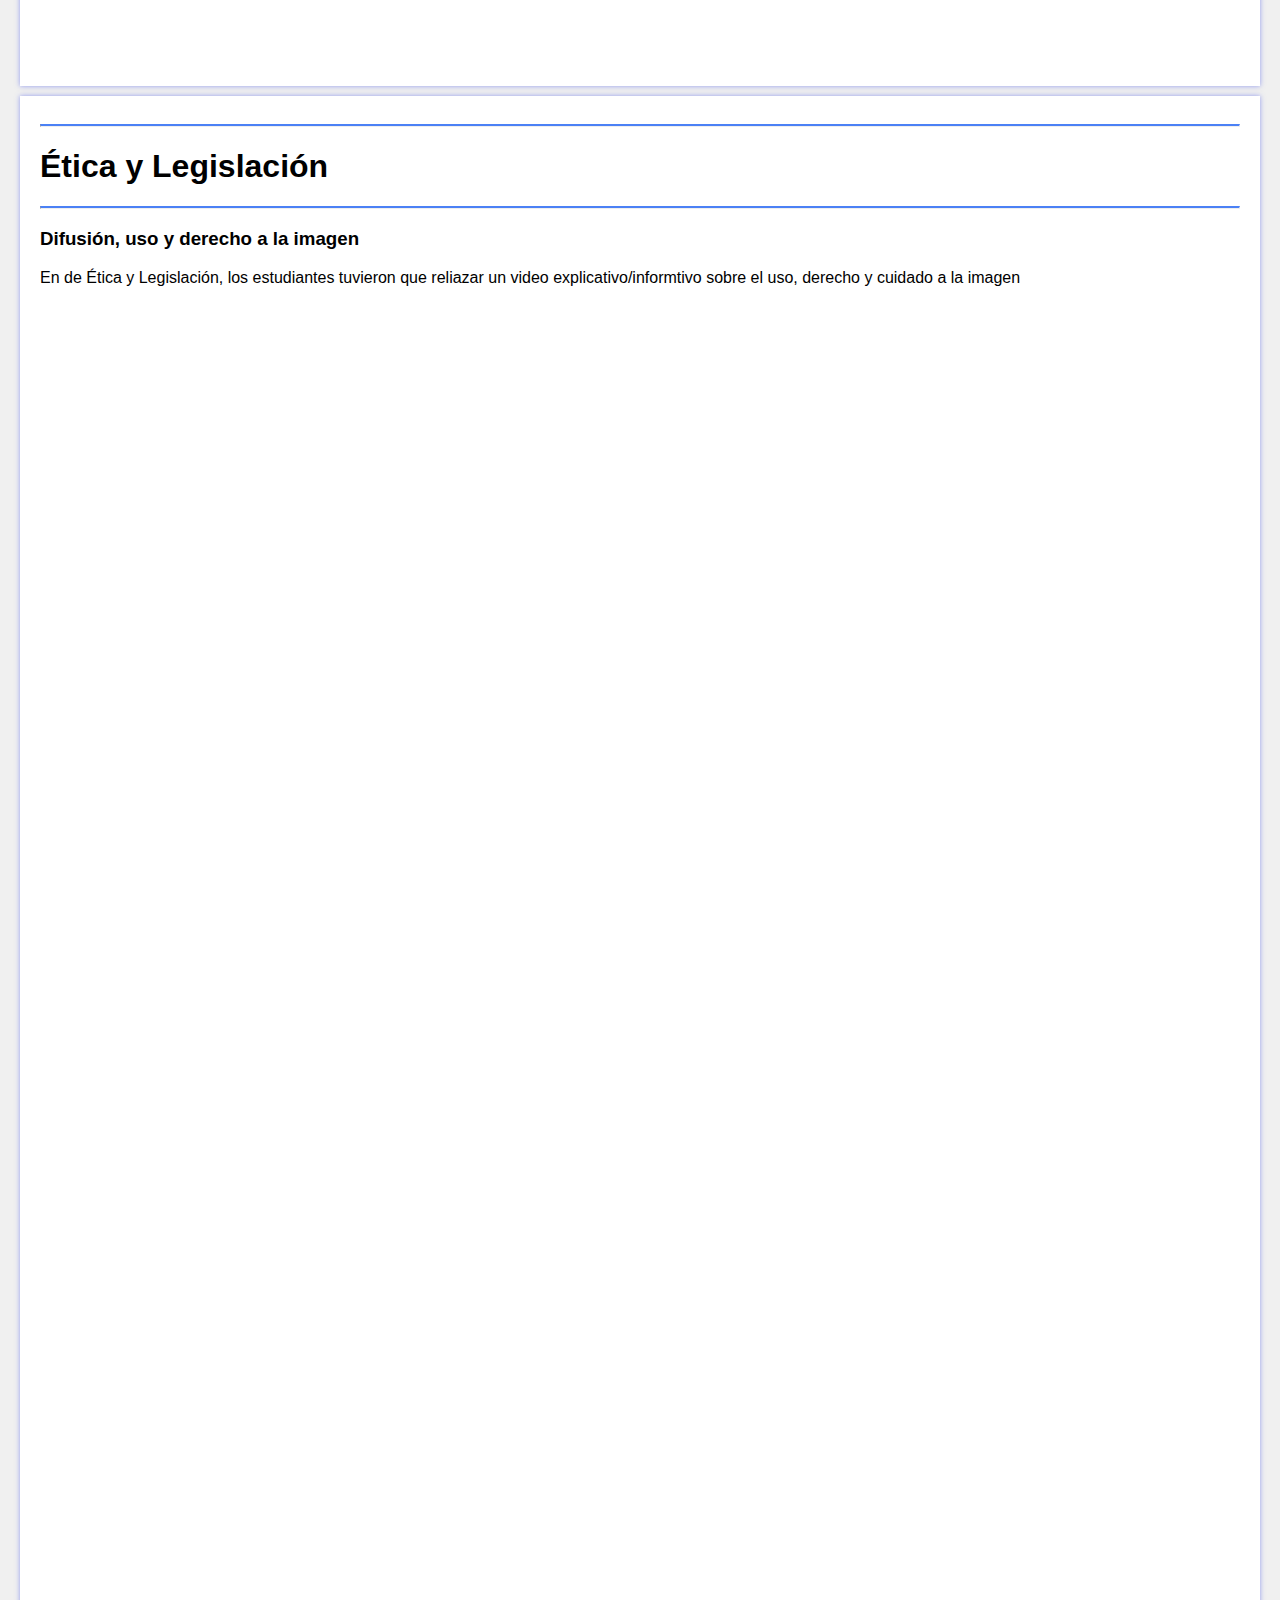
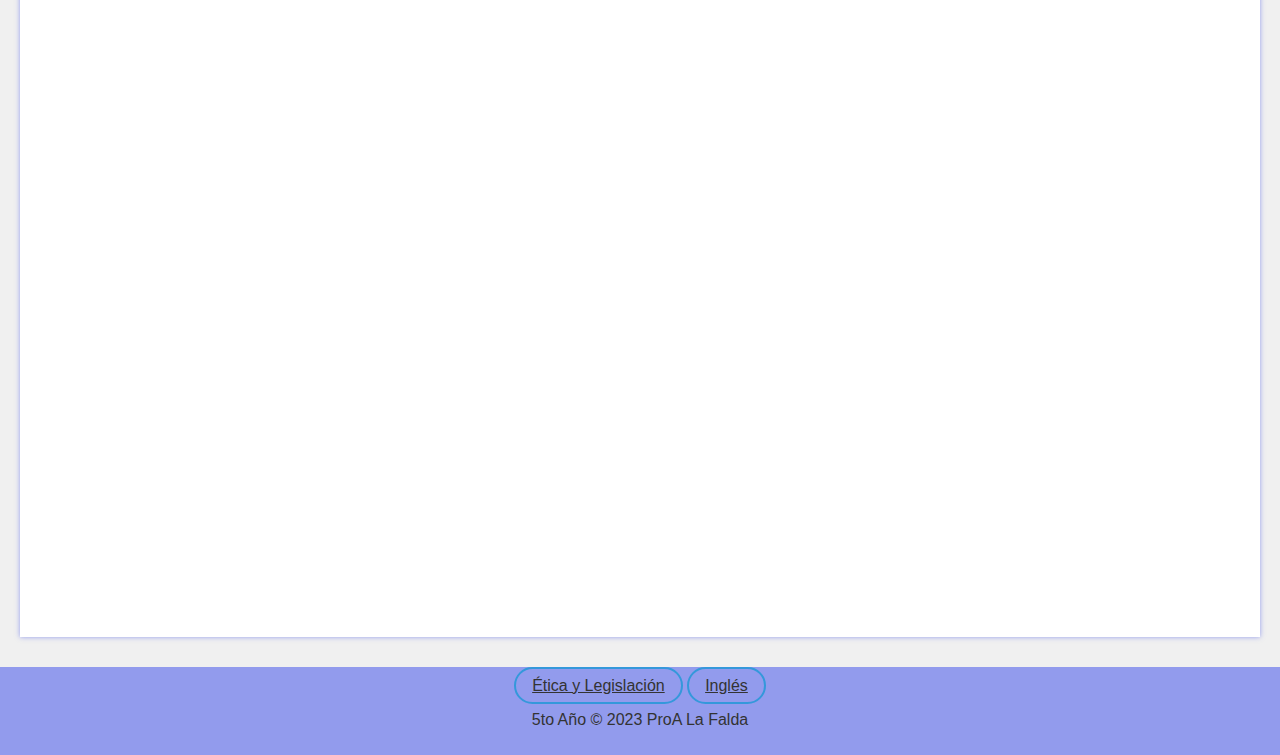
==== commit ba3f0261: "WAR IS OVER" ====
--- a/index.html
+++ b/index.html
@@ -9,78 +9,84 @@
 </head>
 <body>
     <header> 
-        <div class="header-content"> 
+        <div class="container"> 
             <div class="row"> 
                 <div class="col"> 
-                    <img src="logo.png" alt="Imagen" class="logo">   
-                </div> 
+                    <img src="logo.png" alt="Imagen" class="logo img-fluid"> 
             </div>
 
-            <div class="row"></div> 
-                 <div class="titulo" class="col"> 
+            <div class="row"> 
+                <div class="titulo col">
                     <h3>Sala Audiovisual</h3> 
-                 </div> 
-         </div> 
+                </div> 
+            </div> 
+        </div>
+    </header>
+
     <main>
         <section id="ingles">
-            <div class="row"></div>  
-                     <hr class="dividor">
-                     <h1>Ingles</h1>
-                     <hr class="dividor">
-                     <h3>Vídeo Vlogs</h3>
-                     <p>En en el espacio curricular de Ingles los estudiantes de 5to año tuvieron como actividad realizar un vlog de su día o alguna actividad que elijan</p>
-                  
-            <div class="row">
-                <!--algunos links de los videos no funcionan-->
-                <div class="col-md-6">
-                    <iframe width="560" height="315" src="https://www.youtube.com/embed/g_Jj7idF-ls?si=q4HW2GDWxMR8LuSf" title="YouTube video player" frameborder="0" allow="accelerometer; autoplay; clipboard-write; encrypted-media; gyroscope; picture-in-picture; web-share" allowfullscreen></iframe>
-                </div>
+            <div class="container"> 
+                <hr class="dividor">
+                <h1>Ingles</h1>
+                <hr class="dividor">
+                <h3>Vídeo Vlogs</h3>
+                <p>En el espacio curricular de Ingles los estudiantes de 5to año tuvieron como actividad realizar un vlog de su día o alguna actividad que elijan</p>
+                <div class="row">
+                    <div class="col-sm-6">
+                        <iframe width="100%" height="315" src="https://www.youtube.com/embed/g_Jj7idF-ls?si=q4HW2GDWxMR8LuSf" title="YouTube video player" frameborder="0" allow="accelerometer; autoplay; clipboard-write; encrypted-media; gyroscope; picture-in-picture; web-share" allowfullscreen></iframe>
+                    </div>
 
-                <div class="col-md-6">
-                    <iframe src="https://drive.google.com/file/d/10kEDXm24oGOgSyENDwwpOeGND6wsUczl/preview" width="560" height="315" allow="autoplay"></iframe>
-                </div>
+                    <div class="col-sm-6">
+                        <iframe width="100%" height="315" src="https://drive.google.com/file/d/10kEDXm24oGOgSyENDwwpOeGND6wsUczl/preview" frameborder="0" allowfullscreen></iframe>
+                    </div>
 
-                <div class="col-md-6">
-                    <iframe width="560" height="315" src="https://www.youtube.com/embed/P56V-3ltZs0?si=mVPd-q5N4bGwTN52" title="YouTube video player" frameborder="0" allow="accelerometer; autoplay; clipboard-write; encrypted-media; gyroscope; picture-in-picture; web-share" allowfullscreen></iframe>
-                </div>
+                    <div class="col-sm-6">
+                        <iframe width="100%" height="315" src="https://www.youtube.com/embed/P56V-3ltZs0?si=mVPd-q5N4bGwTN52" frameborder="0" allowfullscreen></iframe>
+                    </div>
 
-                <div class="col-md-6">
-                    <iframe src="https://drive.google.com/file/d/1SDepd7z36ws0xYfOUFdtxWtGMDe6IPhp/preview" width="560" height="315" allow="autoplay"></iframe>
+                    <div class="col-sm-6">
+                        <iframe width="100%" height="315" src="https://drive.google.com/file/d/1SDepd7z36ws0xYfOUFdtxWtGMDe6IPhp/preview" frameborder="0" allowfullscreen></iframe>
+                    </div>
+                    
                 </div>
             </div>
         </section>
 
         <section id="etica">
-            <div class="row"></div>
-                     <hr class="dividor">
-                     <h1>Ética y Legislación</h1>
-                     <hr class="dividor">
-                     <h3>Difusión, uso y derecho a la imagen</h3>
+            <div class="container"> 
+                <hr class="dividor">
+                <h1>Ética y Legislación</h1>
+                <hr class="dividor">
+                <h3>Difusión, uso y derecho a la imagen</h3>
                 <p>En de Ética y Legislación, los estudiantes tuvieron que reliazar un video explicativo/informtivo sobre el uso, derecho y cuidado a la imagen</p>
-            <div class="row">
-                <br>
-                <div class="col-md-6">
-                    <iframe width="560" height="315" src="https://drive.google.com/file/d/1Plwo8hPHOnkXuCeAPjPpnCp13zDyP2Tc/preview" frameborder="0" allowfullscreen></iframe>
-                </div>
+                <div class="row">
+                    <div class="row">
+                        <div class="col-sm-6">
+                            <iframe width="100%" height="315" src="https://drive.google.com/file/d/1Plwo8hPHOnkXuCeAPjPpnCp13zDyP2Tc/preview" title="YouTube video player" frameborder="0" allowfullscreen></iframe>
+                        </div>
+    
+                        <div class="col-sm-6">
+                            <iframe width="100%" height="315" src="https://www.youtube.com/embed/4h6DwOYyHdI?si=Osj__A1MqJaOV-bo" title="YouTube video player" frameborder="0" allow="accelerometer; autoplay; clipboard-write; encrypted-media; gyroscope; picture-in-picture; web-share" allowfullscreen></iframe>
+                        </div>
+    
+                        <div class="col-sm-6">
+                            <iframe width="100%" height="315" src="https://www.youtube.com/embed/7M0lF3pZarQ?si=NAeDI9xkq3b3J6Rg" frameborder="0" allowfullscreen></iframe>
+                        </div>
+    
+                        <div class="col-sm-6">
+                            <iframe width="100%" height="315" src="https://drive.google.com/file/d/1cbVTNW3_i8PqZilZyfsYTFY_N-S2affc/preview" frameborder="0" allowfullscreen></iframe>
+                        </div>
 
-                <div class="col-md-6">
-                    <iframe width="560" height="315" src="https://www.youtube.com/embed/4h6DwOYyHdI?si=Osj__A1MqJaOV-bo" frameborder="0" allowfullscreen></iframe>
-                </div>
+                        <div class="col-sm-6">
+                            <iframe width="100%" height="315" src="https://drive.google.com/file/d/15ED9IQYUO_EpqTTK-eSK7vtn6fs7dcQ3/preview" frameborder="0" allowfullscreen></iframe>
+                        </div>
 
-                <div class="col-md-6">
-                    <iframe width="560" height="315" src="https://www.youtube.com/embed/7M0lF3pZarQ?si=NAeDI9xkq3b3J6Rg" frameborder="0" allowfullscreen></iframe>
-                </div>
-
-                <div class="col-md-6">
-                    <iframe width="560" height="315" src="https://drive.google.com/file/d/1cbVTNW3_i8PqZilZyfsYTFY_N-S2affc/preview" frameborder="0" allowfullscreen></iframe>
-                </div>
-
-                <div class="col-md-6">
-                    <iframe width="560" height="315" src="https://drive.google.com/file/d/15ED9IQYUO_EpqTTK-eSK7vtn6fs7dcQ3/preview" frameborder="0" allowfullscreen></iframe>
-                </div>
-
-                <div class="col-md-6">
-                    <iframe width="560" height="315" src="https://drive.google.com/file/d/1WH-Wo4AbQU8kQDTL4y6x22BU8Mjx0lcB/view?usp=sharing" frameborder="0" allowfullscreen></iframe>  
+                        <div class="col-sm-6">
+                            <iframe width="100%" height="315" src="https://drive.google.com/file/d/1WH-Wo4AbQU8kQDTL4y6x22BU8Mjx0lcB/view?usp=sharing" frameborder="0" allowfullscreen></iframe>
+                        </div>
+                        
+                    </div>
+                    
                 </div>
             </div>
         </section>
--- a/style.css
+++ b/style.css
@@ -5,6 +5,7 @@
     padding: 0;
     background-color: #f0f0f0;
 }
+
 
 header {
     background-color: rgba(56, 74, 233, 0.514);
@@ -49,6 +50,8 @@
     color: #333;
 }
 
+
+
 .video {
     margin-bottom: 20px;
 }
@@ -63,7 +66,7 @@
 .button {
     background-color: transparent;
     border: 2px solid #3498db;
-    color: #f9fcfd;
+    color: #333;
     padding: 8px 16px;
     border-radius: 25px;
     font-family: Arial, Helvetica, sans-serif;
@@ -83,7 +86,8 @@
 }
 
 footer {
+    background-color: rgba(56, 74, 233, 0.514);
     text-align: center;
-    color: #fff;
+    color: #333;
     padding: 10px 0;
 }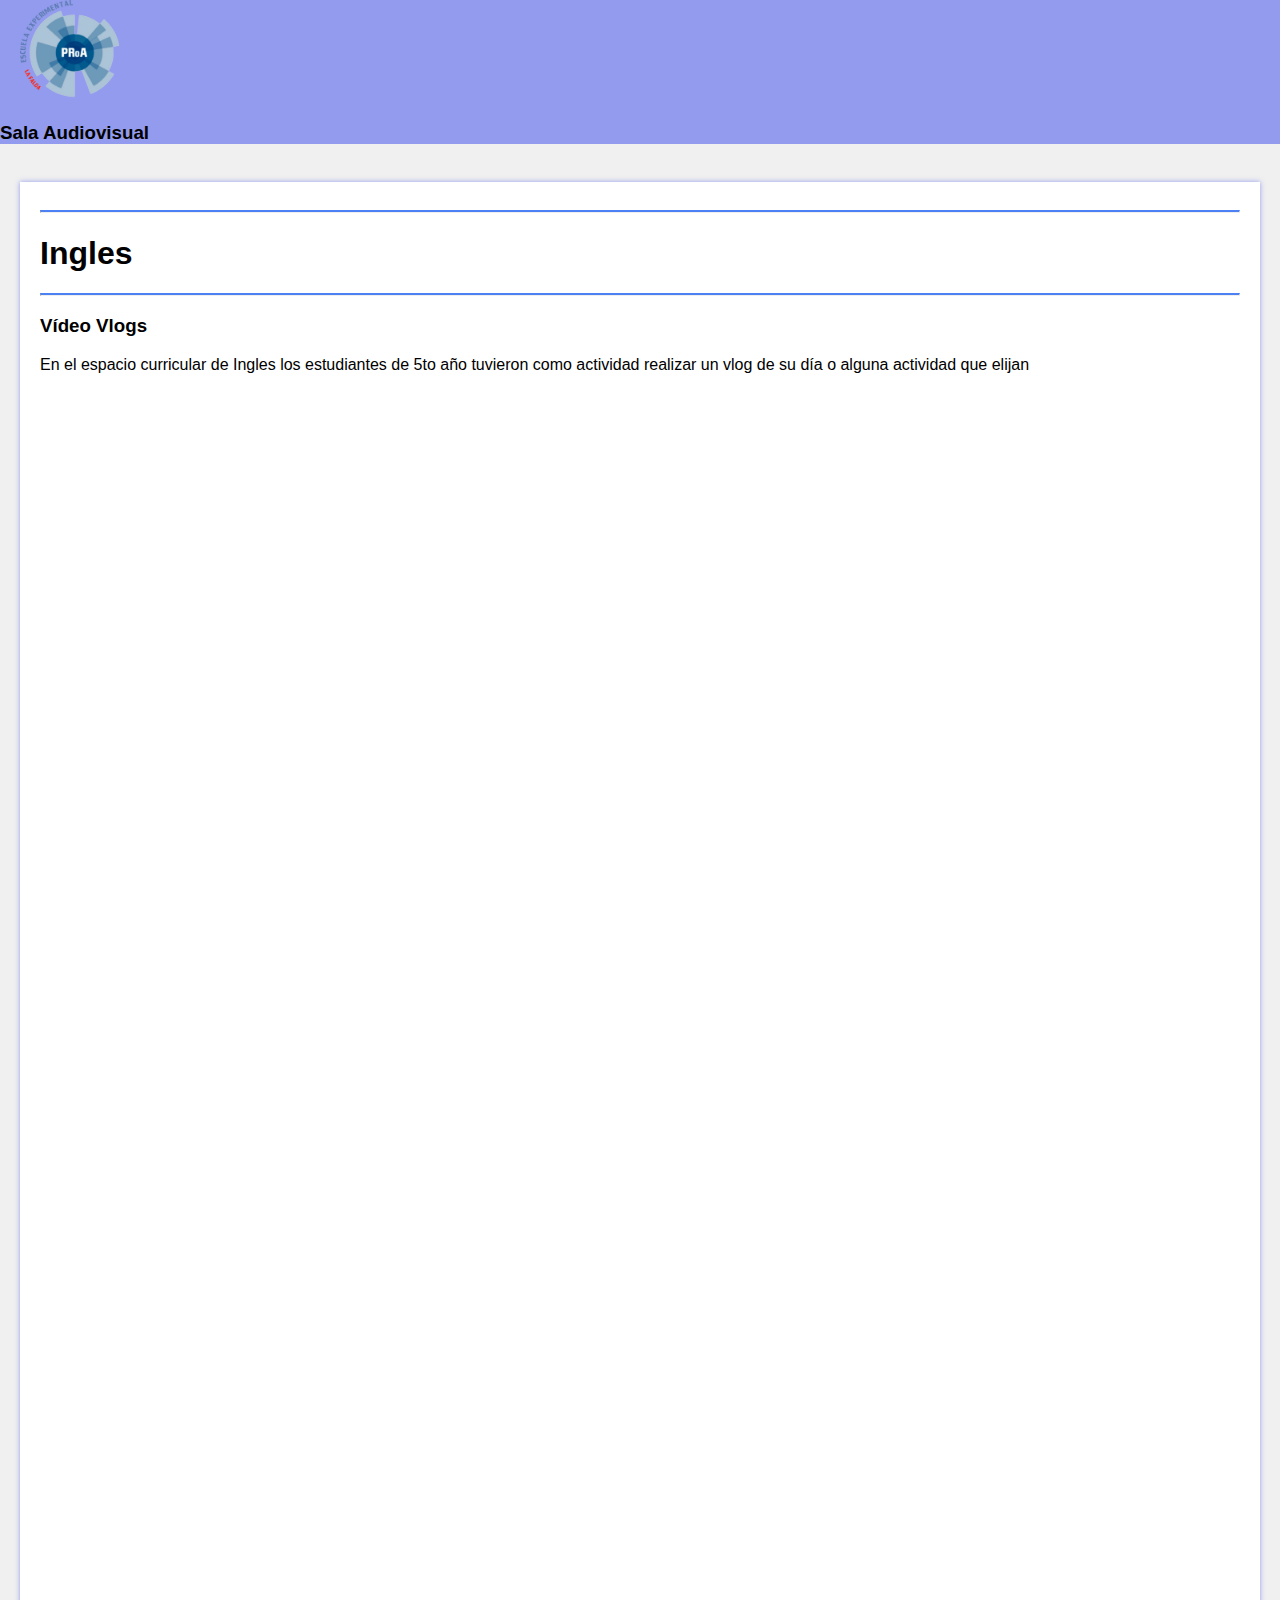
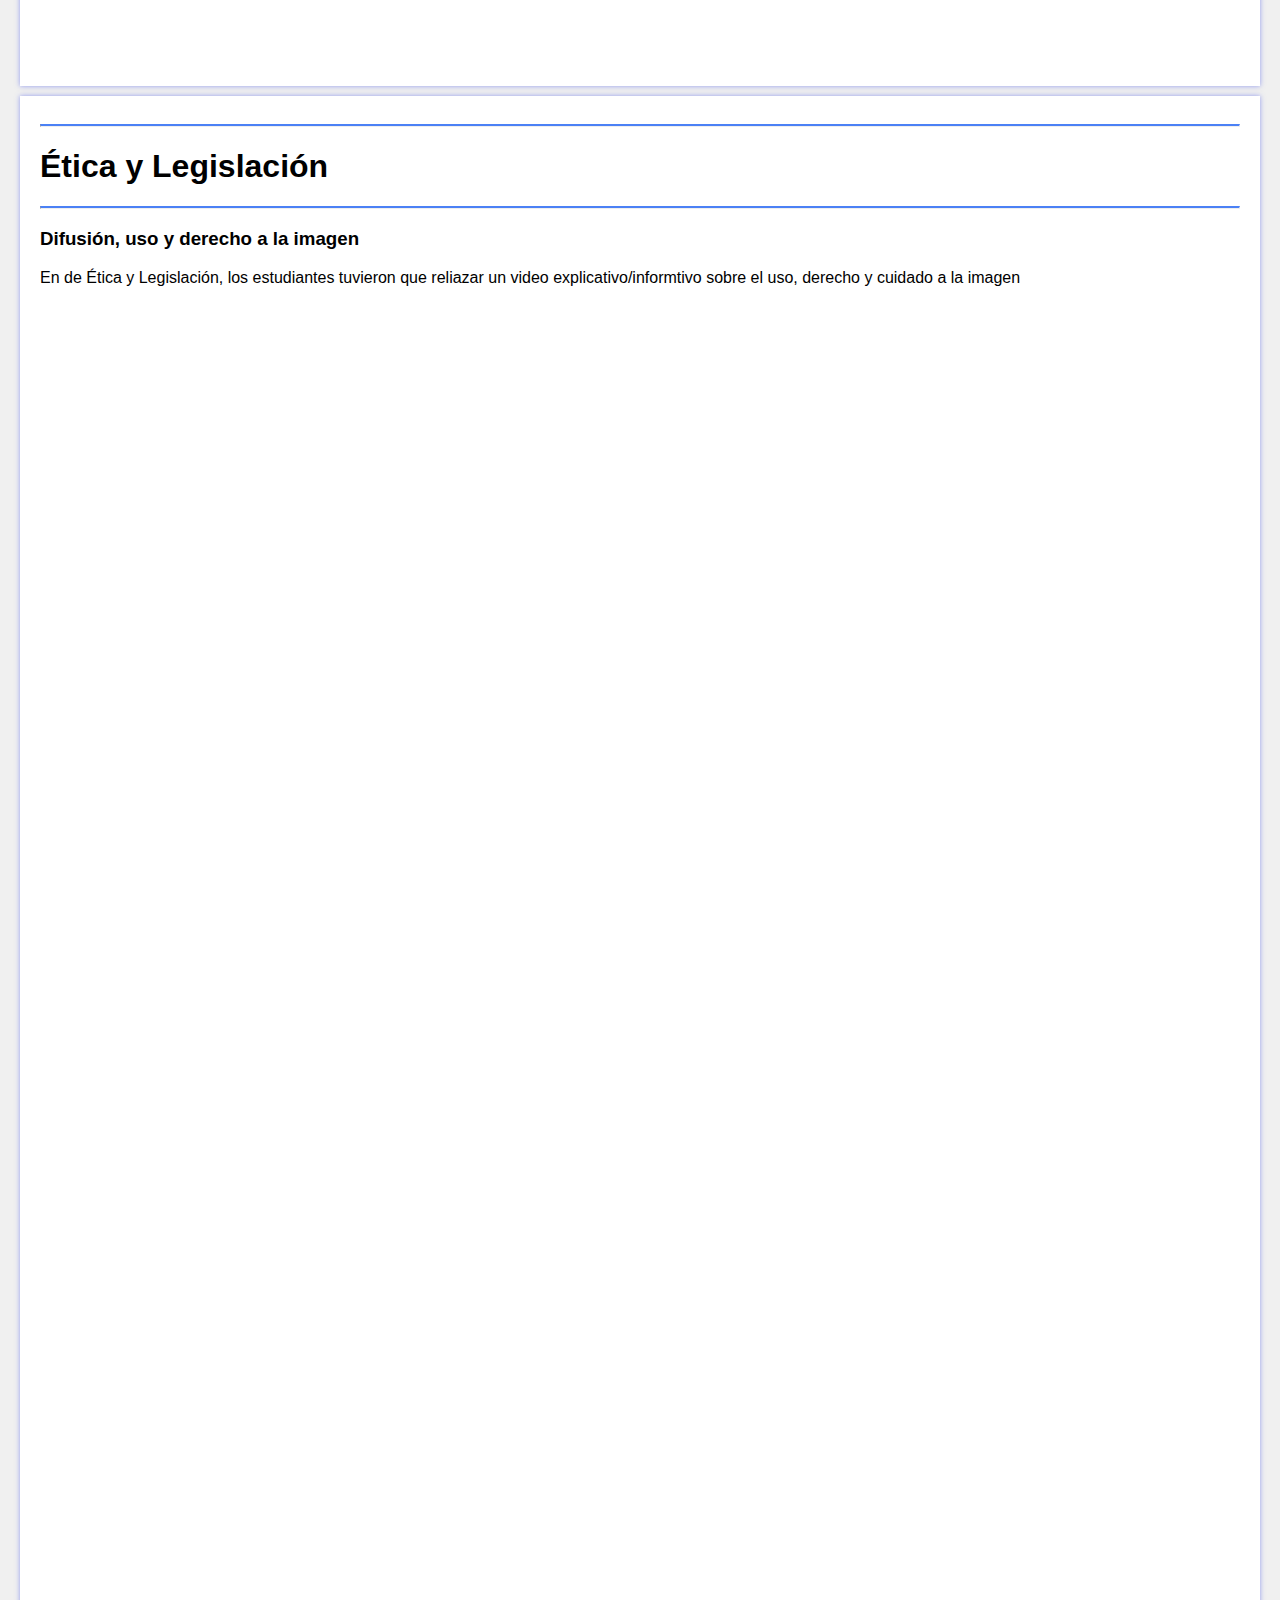
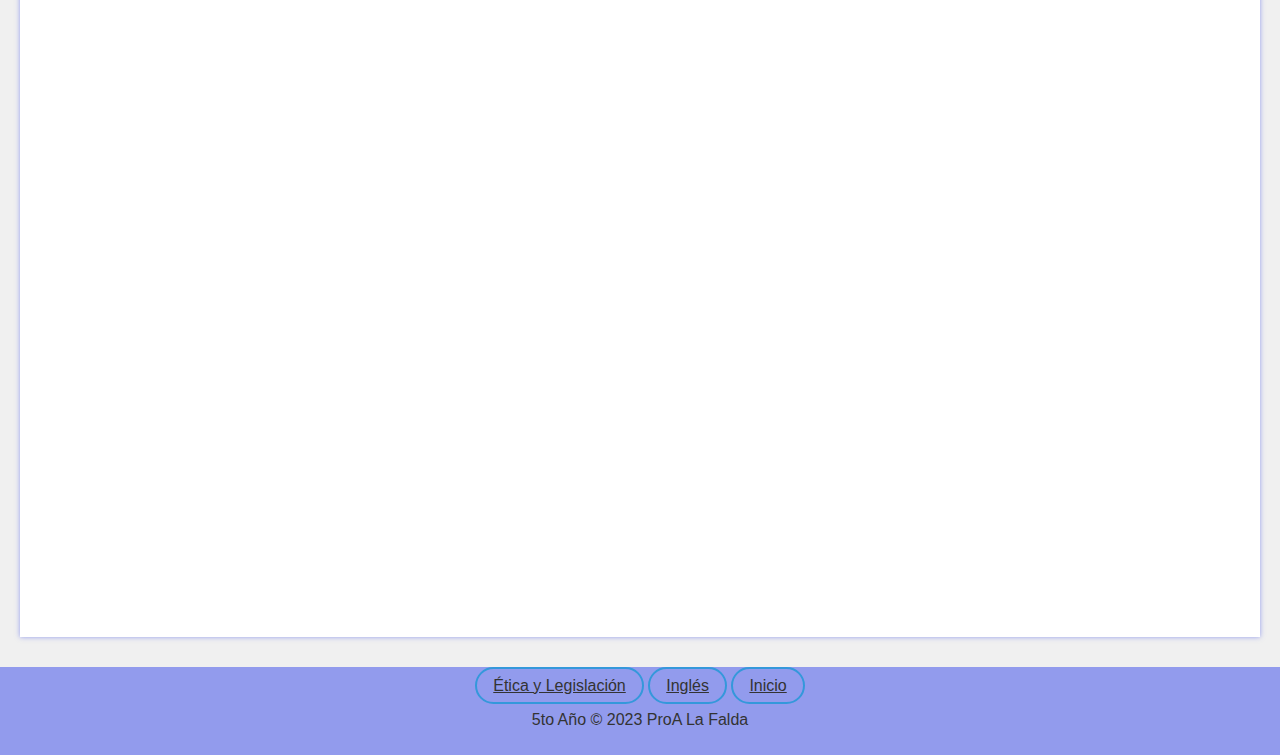
==== commit 70e6226c: "home" ====
--- a/index.html
+++ b/index.html
@@ -3,7 +3,7 @@
 <head>
     <meta charset="UTF-8">
     <meta name="viewport" content="width=device-width, initial-scale=1.0">
-    <title>Sitio AudioVisual - ProA</title>
+    <title>Página AudioVisual - ProA</title>
     <link rel="stylesheet" href="style.css">
     <link href="https://cdn.jsdelivr.net/npm/bootstrap@5.3.1/dist/css/bootstrap.min.css" rel="stylesheet" integrity="sha384-4bw+/aepP/YC94hEpVNVgiZdgIC5+VKNBQNGCHeKRQN+PtmoHDEXuppvnDJzQIu9" crossorigin="anonymous">
 </head>
@@ -97,6 +97,7 @@
             <div class=>
                 <a class="button" href="#etica" class="btn-volver">Ética y Legislación</a>
                 <a class="button" href="#ingles" class="btn-volver">Inglés</a>
+                <a class="button" href="home.html" class="btn-volver">Inicio</a>
                 <br>
                 <div class="copyright">
                     <p> 5to Año <span>&copy;</span> 2023 ProA La Falda</p>
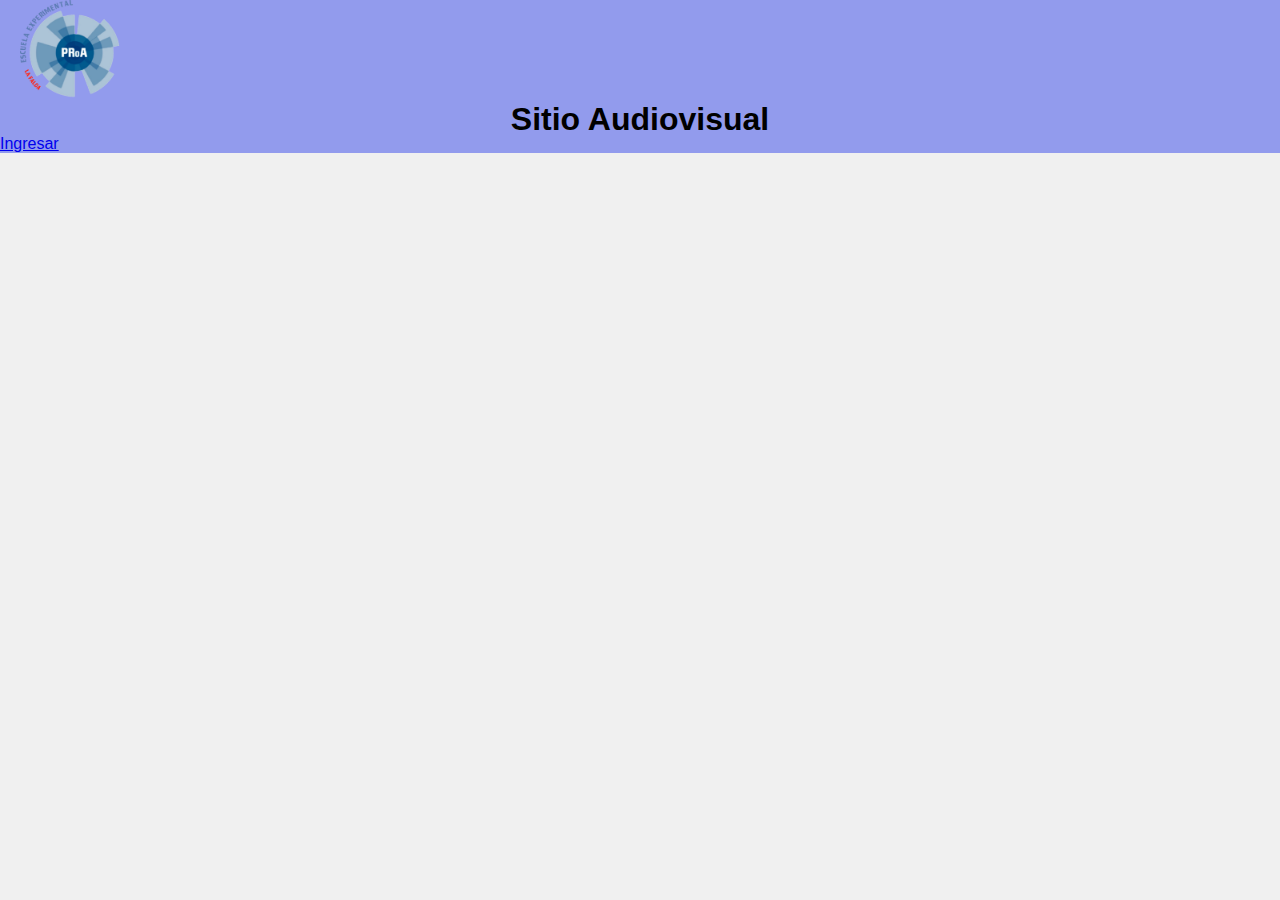
==== commit e2ef7fa9: "noc" ====
--- a/index.html
+++ b/index.html
@@ -1,109 +1,21 @@
 <!DOCTYPE html>
-<html lang="es">
-<head>
-    <meta charset="UTF-8">
+<html lang="es"><head><meta http-equiv="Content-Type" content="text/html; charset=UTF-8">
+    
+    <meta http-equiv="X-UA-Compatible" content="IE=edge">
     <meta name="viewport" content="width=device-width, initial-scale=1.0">
-    <title>Página AudioVisual - ProA</title>
-    <link rel="stylesheet" href="style.css">
+    <link rel="stylesheet" href="home.css" type="text/css">
     <link href="https://cdn.jsdelivr.net/npm/bootstrap@5.3.1/dist/css/bootstrap.min.css" rel="stylesheet" integrity="sha384-4bw+/aepP/YC94hEpVNVgiZdgIC5+VKNBQNGCHeKRQN+PtmoHDEXuppvnDJzQIu9" crossorigin="anonymous">
+    <title>ProA La Falda</title>
+    
 </head>
 <body>
-    <header> 
-        <div class="container"> 
-            <div class="row"> 
-                <div class="col"> 
-                    <img src="logo.png" alt="Imagen" class="logo img-fluid"> 
+    <header>
+        <div class="container">
+            <div class="col">
+                <img src="logo.png" alt="logo proa" class="logo">
+                <h1>Sitio Audiovisual</h1>
+                <a href="index.html" class="animated-button">Ingresar</a>
             </div>
-
-            <div class="row"> 
-                <div class="titulo col">
-                    <h3>Sala Audiovisual</h3> 
-                </div> 
-            </div> 
-        </div>
+        </div>  
     </header>
-
-    <main>
-        <section id="ingles">
-            <div class="container"> 
-                <hr class="dividor">
-                <h1>Ingles</h1>
-                <hr class="dividor">
-                <h3>Vídeo Vlogs</h3>
-                <p>En el espacio curricular de Ingles los estudiantes de 5to año tuvieron como actividad realizar un vlog de su día o alguna actividad que elijan</p>
-                <div class="row">
-                    <div class="col-sm-6">
-                        <iframe width="100%" height="315" src="https://www.youtube.com/embed/g_Jj7idF-ls?si=q4HW2GDWxMR8LuSf" title="YouTube video player" frameborder="0" allow="accelerometer; autoplay; clipboard-write; encrypted-media; gyroscope; picture-in-picture; web-share" allowfullscreen></iframe>
-                    </div>
-
-                    <div class="col-sm-6">
-                        <iframe width="100%" height="315" src="https://drive.google.com/file/d/10kEDXm24oGOgSyENDwwpOeGND6wsUczl/preview" frameborder="0" allowfullscreen></iframe>
-                    </div>
-
-                    <div class="col-sm-6">
-                        <iframe width="100%" height="315" src="https://www.youtube.com/embed/P56V-3ltZs0?si=mVPd-q5N4bGwTN52" frameborder="0" allowfullscreen></iframe>
-                    </div>
-
-                    <div class="col-sm-6">
-                        <iframe width="100%" height="315" src="https://drive.google.com/file/d/1SDepd7z36ws0xYfOUFdtxWtGMDe6IPhp/preview" frameborder="0" allowfullscreen></iframe>
-                    </div>
-                    
-                </div>
-            </div>
-        </section>
-
-        <section id="etica">
-            <div class="container"> 
-                <hr class="dividor">
-                <h1>Ética y Legislación</h1>
-                <hr class="dividor">
-                <h3>Difusión, uso y derecho a la imagen</h3>
-                <p>En de Ética y Legislación, los estudiantes tuvieron que reliazar un video explicativo/informtivo sobre el uso, derecho y cuidado a la imagen</p>
-                <div class="row">
-                    <div class="row">
-                        <div class="col-sm-6">
-                            <iframe width="100%" height="315" src="https://drive.google.com/file/d/1Plwo8hPHOnkXuCeAPjPpnCp13zDyP2Tc/preview" title="YouTube video player" frameborder="0" allowfullscreen></iframe>
-                        </div>
-    
-                        <div class="col-sm-6">
-                            <iframe width="100%" height="315" src="https://www.youtube.com/embed/4h6DwOYyHdI?si=Osj__A1MqJaOV-bo" title="YouTube video player" frameborder="0" allow="accelerometer; autoplay; clipboard-write; encrypted-media; gyroscope; picture-in-picture; web-share" allowfullscreen></iframe>
-                        </div>
-    
-                        <div class="col-sm-6">
-                            <iframe width="100%" height="315" src="https://www.youtube.com/embed/7M0lF3pZarQ?si=NAeDI9xkq3b3J6Rg" frameborder="0" allowfullscreen></iframe>
-                        </div>
-    
-                        <div class="col-sm-6">
-                            <iframe width="100%" height="315" src="https://drive.google.com/file/d/1cbVTNW3_i8PqZilZyfsYTFY_N-S2affc/preview" frameborder="0" allowfullscreen></iframe>
-                        </div>
-
-                        <div class="col-sm-6">
-                            <iframe width="100%" height="315" src="https://drive.google.com/file/d/15ED9IQYUO_EpqTTK-eSK7vtn6fs7dcQ3/preview" frameborder="0" allowfullscreen></iframe>
-                        </div>
-
-                        <div class="col-sm-6">
-                            <iframe width="100%" height="315" src="https://drive.google.com/file/d/1WH-Wo4AbQU8kQDTL4y6x22BU8Mjx0lcB/view?usp=sharing" frameborder="0" allowfullscreen></iframe>
-                        </div>
-                        
-                    </div>
-                    
-                </div>
-            </div>
-        </section>
-    </main>
-
-    <footer>
-        <div class="content">
-            <div class=>
-                <a class="button" href="#etica" class="btn-volver">Ética y Legislación</a>
-                <a class="button" href="#ingles" class="btn-volver">Inglés</a>
-                <a class="button" href="home.html" class="btn-volver">Inicio</a>
-                <br>
-                <div class="copyright">
-                    <p> 5to Año <span>&copy;</span> 2023 ProA La Falda</p>
-                </div>
-            </div>
-        </div>
-    </footer>
-</body>
-</html>
+</body></html>--- a/home.css
+++ b/home.css
@@ -0,0 +1,93 @@
+
+body {
+    font-family: Arial, sans-serif;
+    margin: 0;
+    padding: 0;
+    background-color: #f0f0f0;
+}
+
+
+header {
+    background-color: rgba(56, 74, 233, 0.514);
+    color: rgb(0, 0, 0);
+    padding: 0;
+}
+
+.header-content {
+    display: flex;
+    align-items: center;
+    justify-content: center;
+    padding: 20px;
+}
+
+header img {
+    width: 100px;
+    margin-left: 20px;
+}
+
+header h1 {
+    text-align: center;
+    line-height: 1;
+    margin: 0;
+}
+
+.dividor {
+    border-top: 2px solid #4b81f5;
+}
+
+main {
+    padding: 20px;
+}
+
+section {
+    background-color: rgb(255, 255, 255);
+    padding: 20px;
+    margin-bottom: 10px;
+    box-shadow: 0px 0px 5px rgba(56, 74, 233, 0.514);
+}
+
+h2 {
+    color: #333;
+}
+
+
+
+.video {
+    margin-bottom: 20px;
+}
+
+.button-container {
+    display: flex;
+    flex-wrap: wrap;
+    justify-content: center;
+    gap: 10px;
+}
+
+.button {
+    background-color: transparent;
+    border: 2px solid #3498db;
+    color: #333;
+    padding: 8px 16px;
+    border-radius: 25px;
+    font-family: Arial, Helvetica, sans-serif;
+    cursor: pointer;
+    transition: background-color 0.3s ease, color 0.3s ease, border-color 0.3s ease;
+}
+
+.button:hover {
+    background-color: #3498db;
+    color: #fff;
+    border-color: #3498db;
+}
+
+.copyright {
+    text-align: center;
+    margin-top: 10px;
+}
+
+footer {
+    background-color: rgba(56, 74, 233, 0.514);
+    text-align: center;
+    color: #333;
+    padding: 10px 0;
+}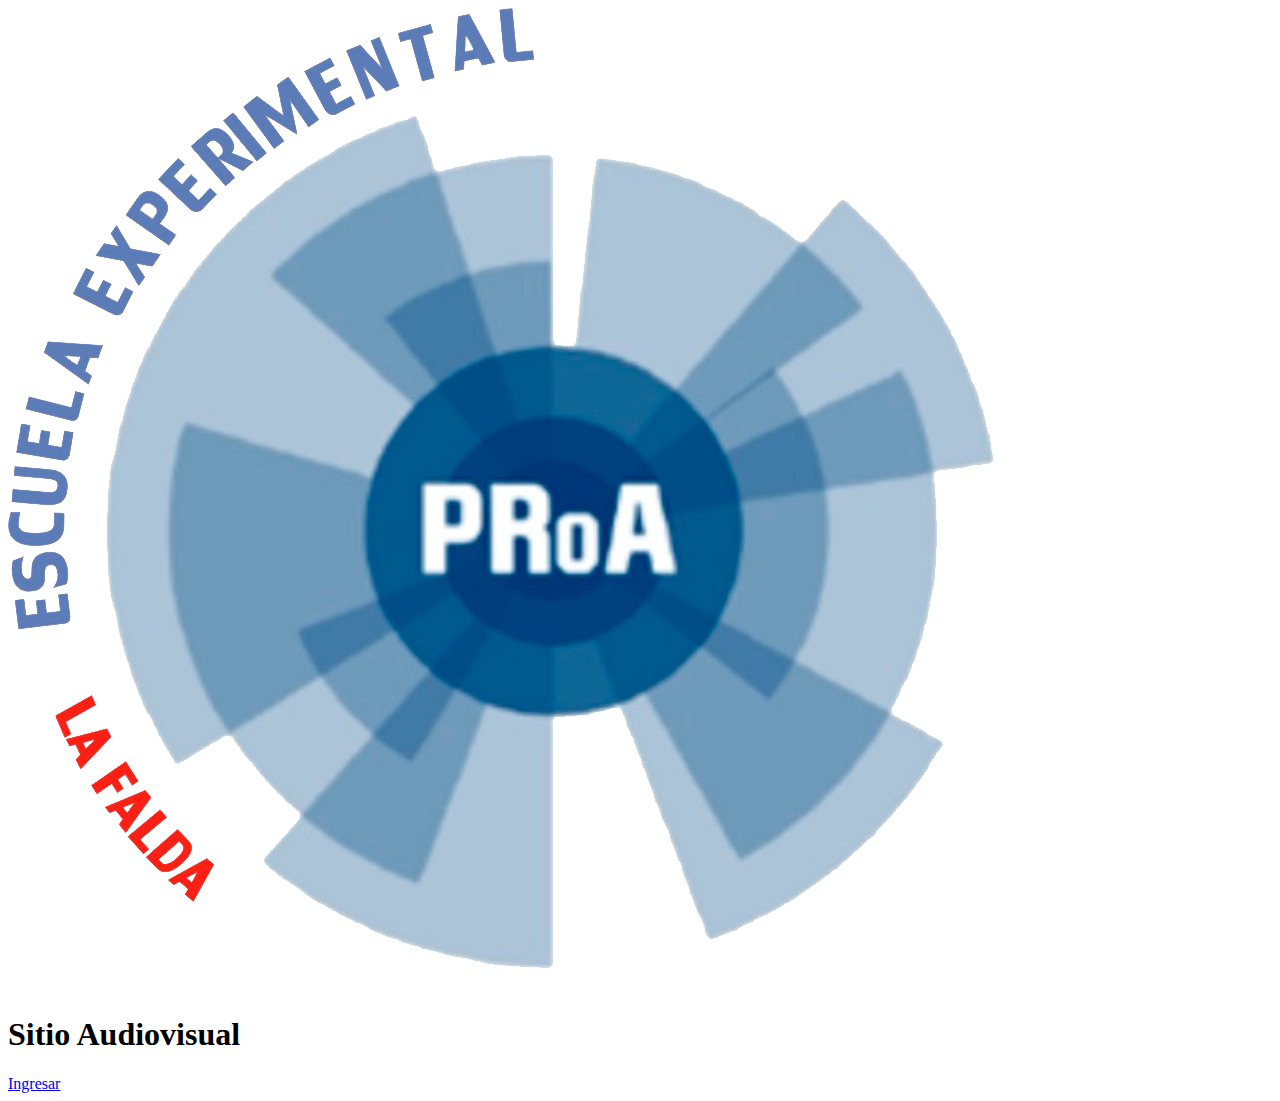
==== commit 3b8524c8: "los links-" ====
--- a/index.html
+++ b/index.html
@@ -3,7 +3,7 @@
     
     <meta http-equiv="X-UA-Compatible" content="IE=edge">
     <meta name="viewport" content="width=device-width, initial-scale=1.0">
-    <link rel="stylesheet" href="home.css" type="text/css">
+    <link rel="stylesheet" href="index.html" type="text/css">
     <link href="https://cdn.jsdelivr.net/npm/bootstrap@5.3.1/dist/css/bootstrap.min.css" rel="stylesheet" integrity="sha384-4bw+/aepP/YC94hEpVNVgiZdgIC5+VKNBQNGCHeKRQN+PtmoHDEXuppvnDJzQIu9" crossorigin="anonymous">
     <title>ProA La Falda</title>
     
